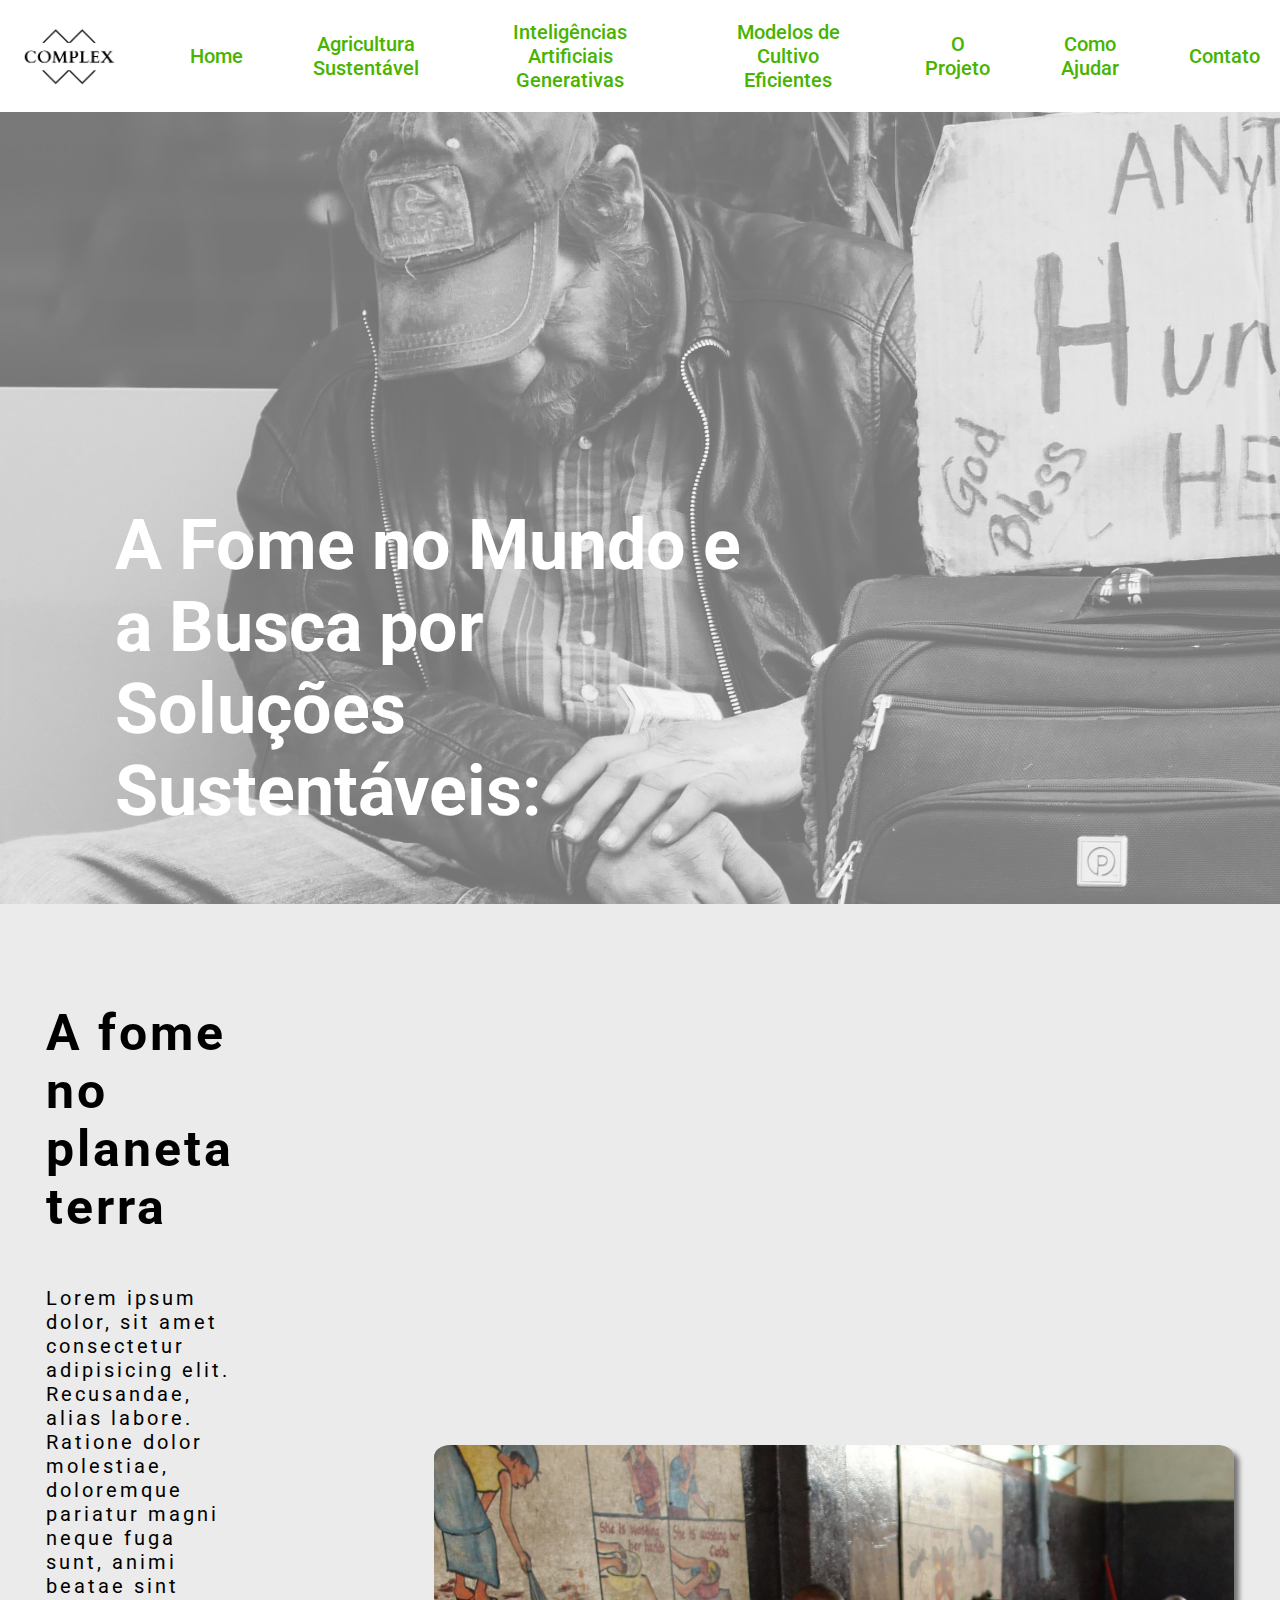
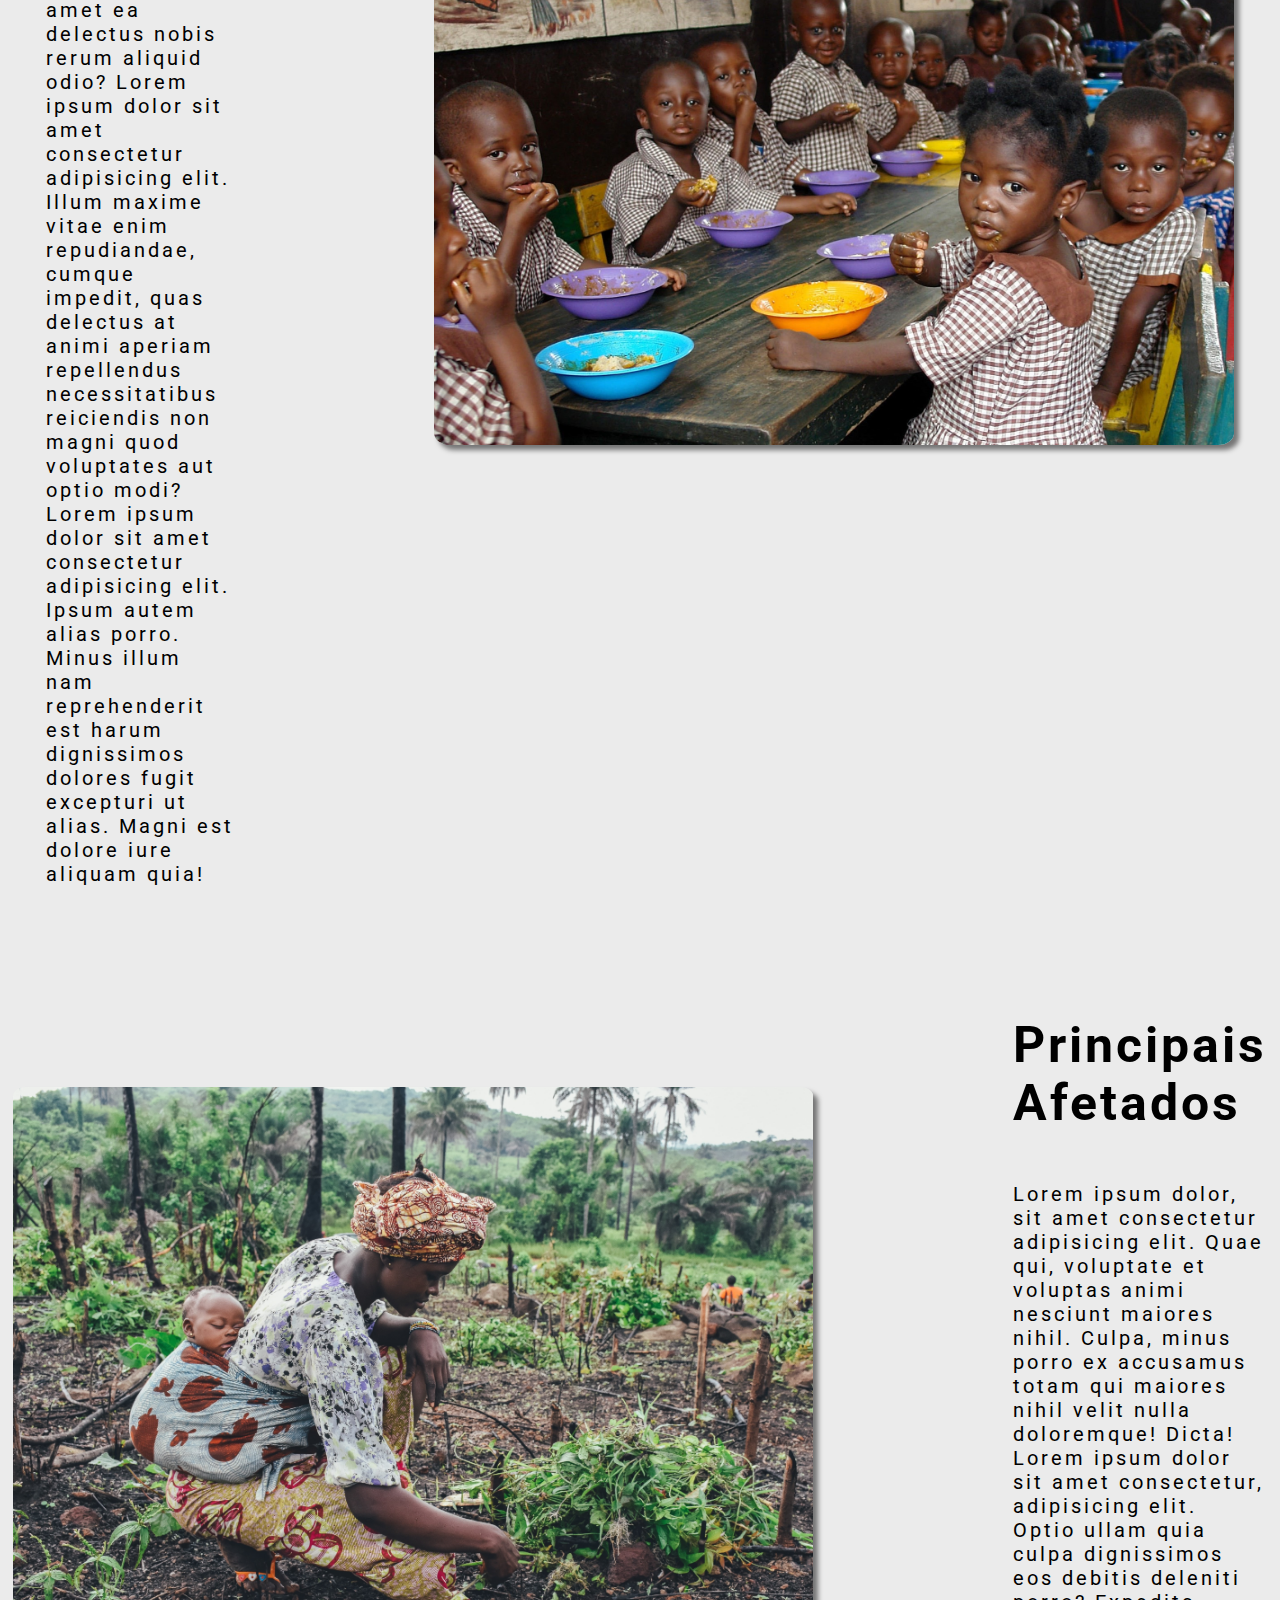
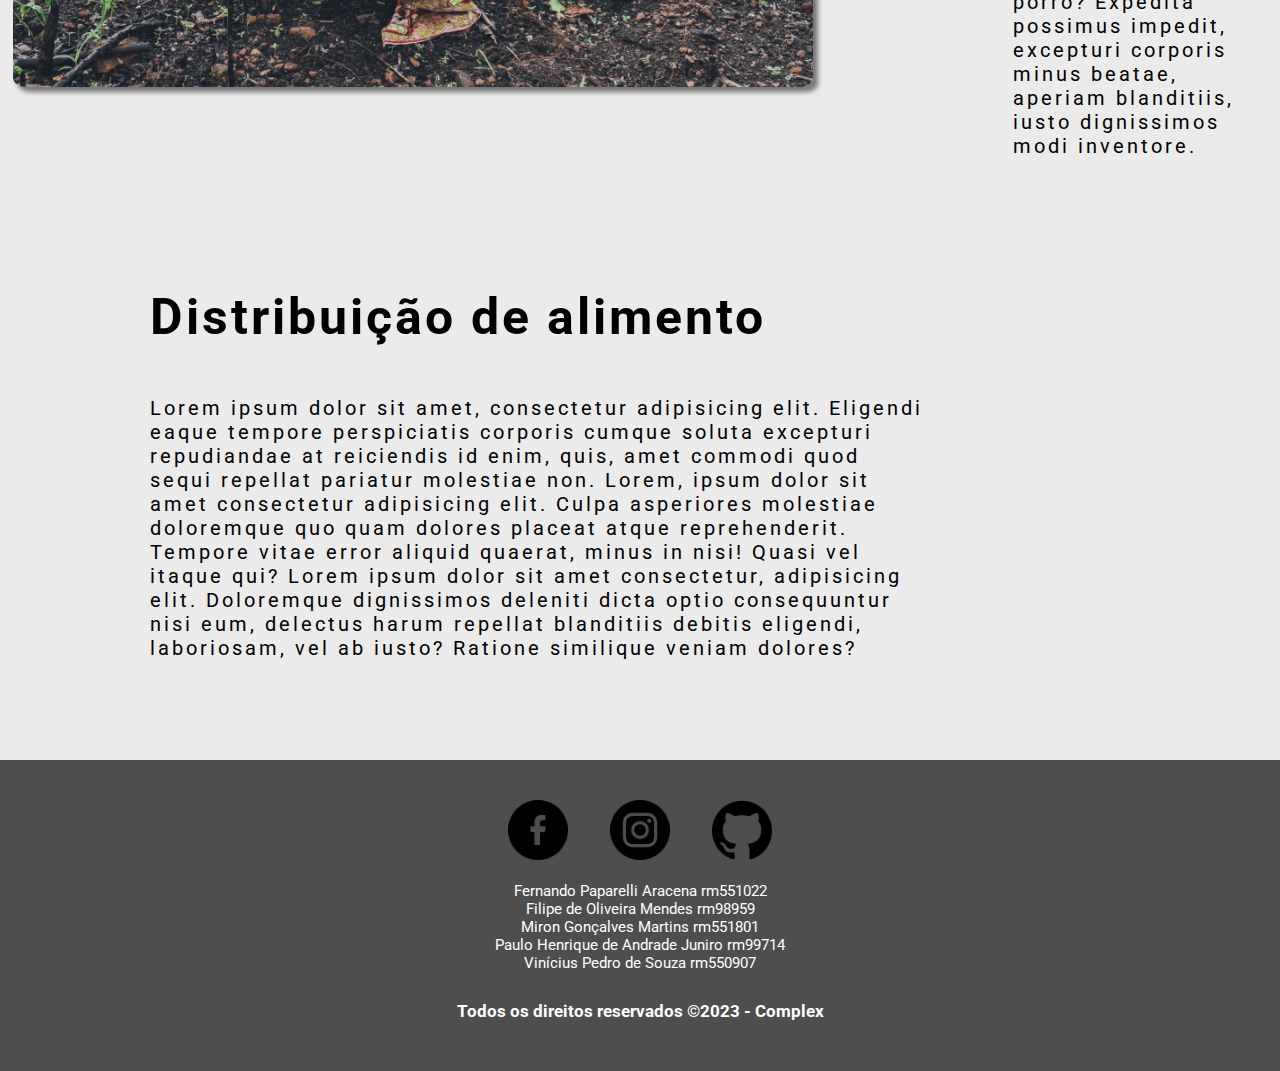
==== index.html @ acc25b92 "Ajustes realizados no index" ====
<!DOCTYPE html>
<html lang="pt-br">
<head>
    <meta charset="UTF-8">
    <meta http-equiv="X-UA-Compatible" content="IE=edge">
    <meta name="viewport" content="width=device-width, initial-scale=1.0">
    <title>Complex Home</title>
    <link rel="stylesheet" href="./css/style.css">
</head>
<body>
    <header class="cabecalho">
        <nav>
            <a href="./index.html"><img src="./img/logo-complex.png" alt="Logo da empresa Complex"></a>
            <a href="./index.html">Home</a>
            <a href="./pages/agricultura.html">Agricultura Sustentável</a>
            <a href="./pages/ai.html">Inteligências Artificiais Generativas</a>
            <a href="./pages/cultivo.html">Modelos de Cultivo Eficientes</a>
            <a href="./pages/projeto.html">O Projeto</a>
            <a href="./pages/ajude.html">Como Ajudar</a>
            <a href="./pages/contato.html">Contato</a>
        </nav>
    </header>
    <main class="conteudo-princial">
        <section class="conteudo-primario">   
            <div class="conteudo-primario-div">
                <div class="capa">      
                    <img src="./img/homeless2.jpg" alt="">
                </div> 
                <h1>A Fome no Mundo e a Busca por Soluções Sustentáveis:</h1>
            </div>
        </section>
        <section class="conteudo-esquerdo">
            <div class="conteudo-esquerdo-div">
                <h2>A fome no planeta terra</h2>
                <p>Lorem ipsum dolor, sit amet consectetur adipisicing elit. Recusandae, alias labore. Ratione dolor molestiae, doloremque pariatur magni neque fuga sunt, animi beatae sint amet ea delectus nobis rerum aliquid odio? Lorem ipsum dolor sit amet consectetur adipisicing elit. Illum maxime vitae enim repudiandae, cumque impedit, quas delectus at animi aperiam repellendus necessitatibus reiciendis non magni quod voluptates aut optio modi? Lorem ipsum dolor sit amet consectetur adipisicing elit. Ipsum autem alias porro. Minus illum nam reprehenderit est harum dignissimos dolores fugit excepturi ut alias. Magni est dolore iure aliquam quia!</p>
            </div>
            <img src="./img/children-eating.jpg" alt="">
        </section>
        <section class="conteudo-direito">
            <img src="./img/womanplanting.jpg" alt="">
            <div class="conteudo-direito-div">
                <h2>Principais Afetados</h2>
                <p>Lorem ipsum dolor, sit amet consectetur adipisicing elit. Quae qui, voluptate et voluptas animi nesciunt maiores nihil. Culpa, minus porro ex accusamus totam qui maiores nihil velit nulla doloremque! Dicta! Lorem ipsum dolor sit amet consectetur, adipisicing elit. Optio ullam quia culpa dignissimos eos debitis deleniti porro? Expedita possimus impedit, excepturi corporis minus beatae, aperiam blanditiis, iusto dignissimos modi inventore.</p>
            </div>
        </section>
        <section class="conteudo-esquerdo">
            <div class="conteudo-esquerdo-div">
                <h2>Distribuição de alimento</h2>
                <p>Lorem ipsum dolor sit amet, consectetur adipisicing elit. Eligendi eaque tempore perspiciatis corporis cumque soluta excepturi repudiandae at reiciendis id enim, quis, amet commodi quod sequi repellat pariatur molestiae non. Lorem, ipsum dolor sit amet consectetur adipisicing elit. Culpa asperiores molestiae doloremque quo quam dolores placeat atque reprehenderit. Tempore vitae error aliquid quaerat, minus in nisi! Quasi vel itaque qui? Lorem ipsum dolor sit amet consectetur, adipisicing elit. Doloremque dignissimos deleniti dicta optio consequuntur nisi eum, delectus harum repellat blanditiis debitis eligendi, laboriosam, vel ab iusto? Ratione similique veniam dolores?</p>
            </div>
            <img src="./img/soy2.jpg" alt="">
        </section>
    </main>
    <footer class="rodape">
        <section class="conteudo-rodape">
            <div class="social-media-logos">
                <nav class="social-media-nav">
                    <a href="https://www.facebook.com" target="_blank"><img src="./img/facebook.png" alt="Logo Facebook"></a>
                    <a href="https://www.instagram.com/complex.wrld/" target="_blank"><img src="./img/instagram.png" alt="Logo Instagra"></a>
                    <a href="https://github.com/filipeomendes/GlobalSolution" target="_blank"><img src="./img/github.png" alt="Logo Github"></a>
                </nav>
            </div>
            <div class="membros">
                <p>Fernando Paparelli Aracena rm551022</p>
                <p>Filipe de Oliveira Mendes rm98959</p>
                <p>Miron Gonçalves Martins rm551801</p>
                <p>Paulo Henrique de Andrade Juniro rm99714</p>
                <p>Vinícius Pedro de Souza rm550907</p>
            </div>   
        </section>
            <div class="copyright">
                <h2 class="h2-footer">Todos os direitos reservados ©2023 - Complex</h2>
            </div>
        </section>
    </footer>
</body>
</html>
---- css/style.css ----
@import url('https://fonts.googleapis.com/css2?family=Roboto&display=swap');
@import url(./header.css);

*{
    margin: 0;
    padding: 0;
    box-sizing: border-box;
    text-decoration: none;
}

html{
    font-size: 62.5%;
}

body{
    box-sizing: 100%;
    font-family: 'Roboto', sans-serif;
    background-color: #ebebeb;
}

.capa{
    display: flex;
    justify-content: center;
    align-items: center;
    margin-top: 10.4rem;
}

.capa img{
    object-fit: cover;
    opacity: 0.5;
    max-height: 800px;
    min-height: 800px;
    object-fit: cover;
}

.conteudo-primario h1{
    display: flex;
    font-size: 7rem;
    position: absolute;
    height: auto;
    top: 50%;
    left: 50%;
    transform: translate(-82%, 0%);
    color: #fff;
    justify-content: center;
}

.conteudo-primario{
    position: relative;
}

.conteudo-esquerdo{
    display: flex;
    flex-direction: row;
    justify-content: center;
    margin-top: 10rem;
    margin-bottom: 10rem;
    gap: 20rem;
    align-items: center;
    padding: 0rem 15rem 0rem 15rem;
    letter-spacing: 3px;
}

.conteudo-esquerdo-div h2{
    font-size: 5rem;
    font-weight: 700;
    margin-bottom: 5rem;
}

.conteudo-esquerdo-div p{
    font-size: 2rem;
    max-width: 150rem;
}

.conteudo-esquerdo img{
    max-width: 80rem;
    border-radius: 2%;
    box-shadow: 5px 5px 5px rgba(0, 0, 0, 0.5);
}

.conteudo-direito{
    display: flex;
    flex-direction: row;
    justify-content: center;
    margin-top: 5rem;
    margin-bottom: 5rem;
    gap: 20rem;
    align-items: center;
    padding: 3rem 15rem 3rem 15rem;
    letter-spacing: 3px;
}

.conteudo-direito-div p{
    font-size: 2rem;
    max-width: 150rem;
}

.conteudo-direito-div h2{
    font-size: 5rem;
    font-weight: 700;
    margin-bottom: 5rem;
}

.conteudo-direito img{
    max-width: 80rem;
    border-radius: 1.5%;
    box-shadow: 5px 5px 5px rgba(0, 0, 0, 0.5);
}

footer{
    background-color: #4e4e4e;
    color: #fff;
    padding: 2rem;
    text-align: center;
}

.social-media-nav img{
    max-width: 10rem;
    padding: 2rem;
    margin-bottom: 0rem;
}

.membros{
    font-size: 1.5rem;
}

.copyright{
    padding-bottom: 3rem;
    margin-top: 3rem;
    font-size: 1.1rem;
}
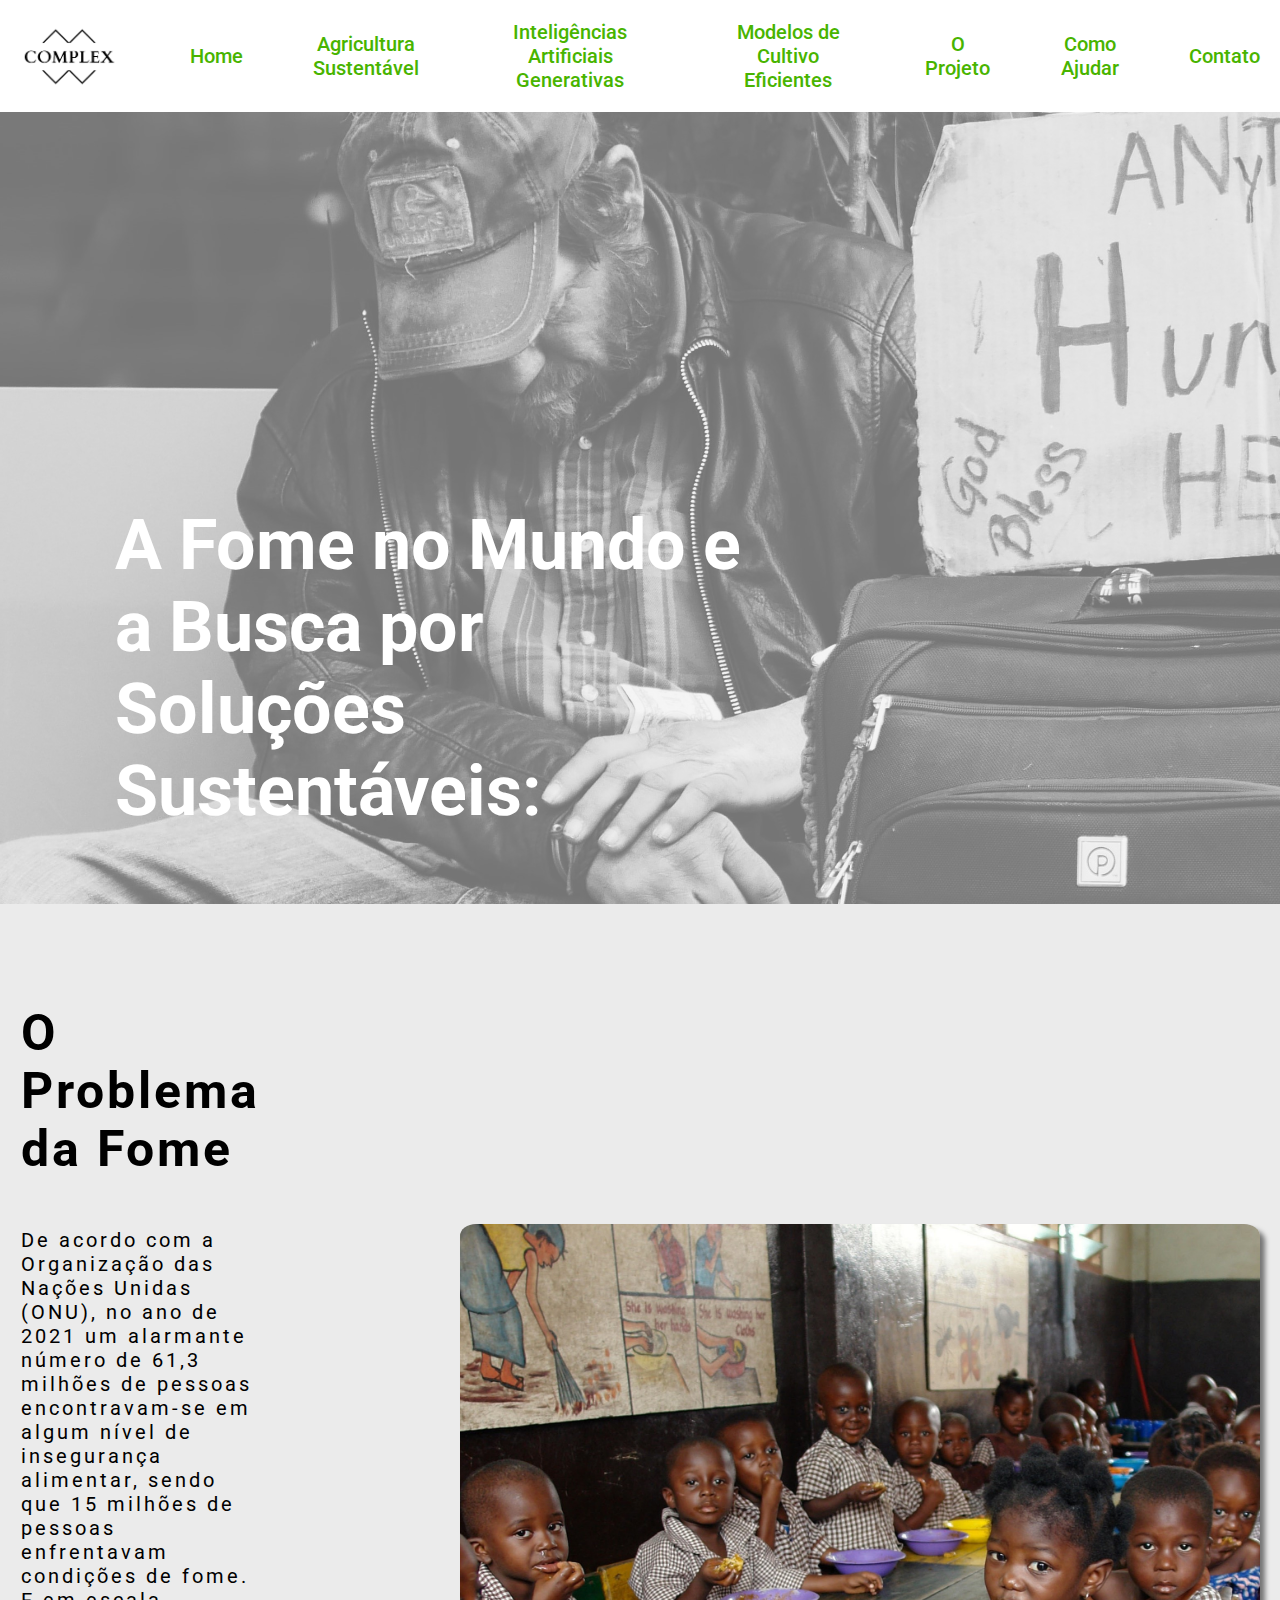
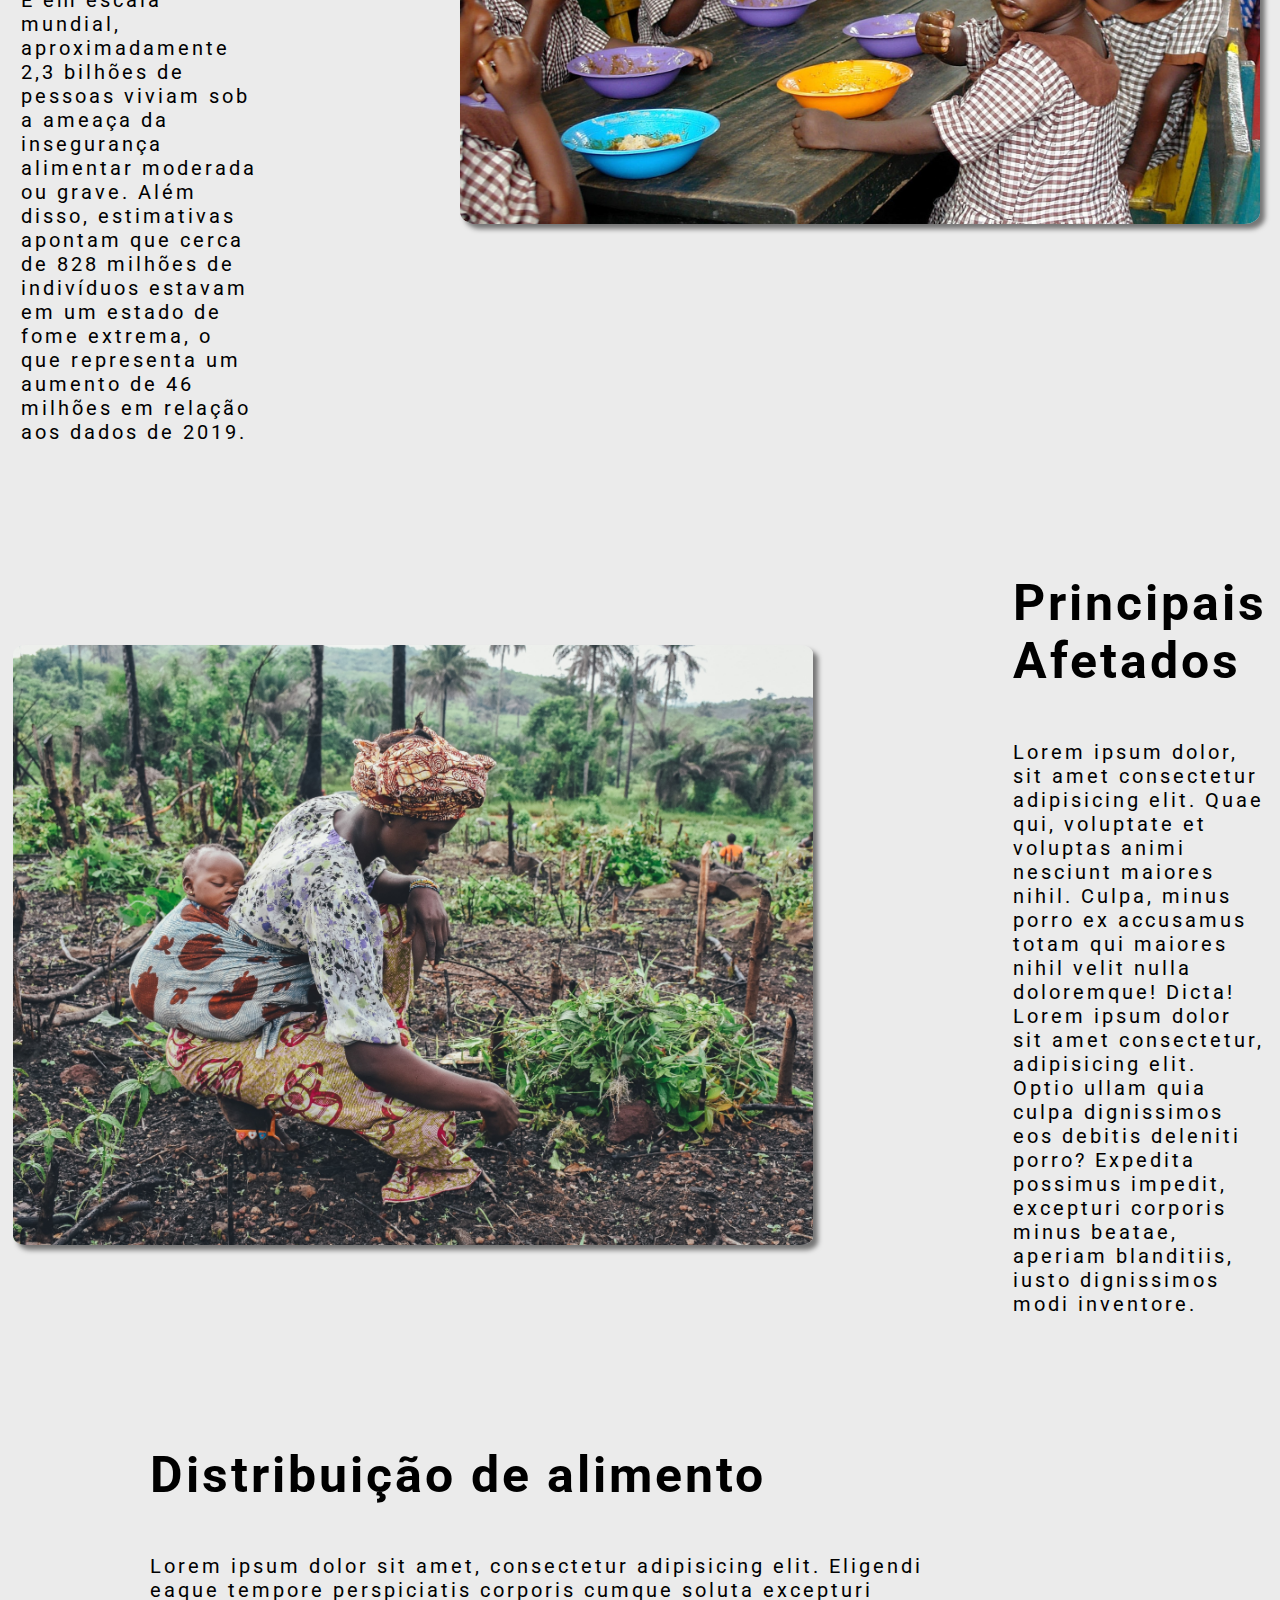
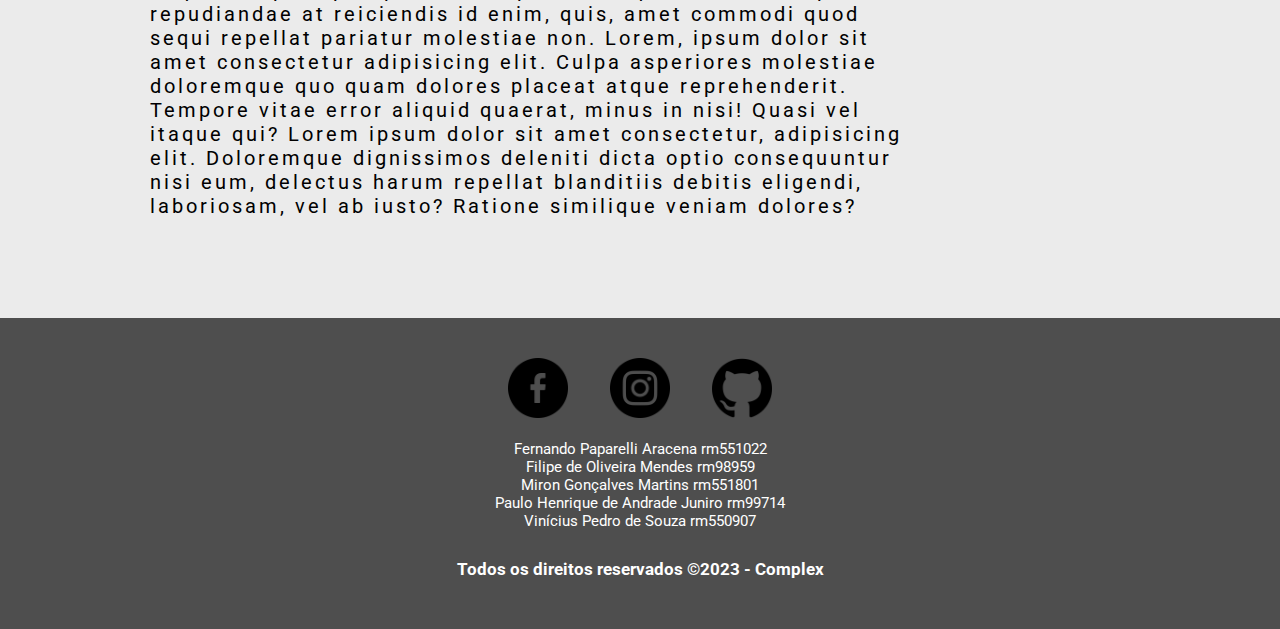
==== commit 8d29c4af: "paragravo sobre o problema da fome adicionado" ====
--- a/index.html
+++ b/index.html
@@ -31,8 +31,8 @@
         </section>
         <section class="conteudo-esquerdo">
             <div class="conteudo-esquerdo-div">
-                <h2>A fome no planeta terra</h2>
-                <p>Lorem ipsum dolor, sit amet consectetur adipisicing elit. Recusandae, alias labore. Ratione dolor molestiae, doloremque pariatur magni neque fuga sunt, animi beatae sint amet ea delectus nobis rerum aliquid odio? Lorem ipsum dolor sit amet consectetur adipisicing elit. Illum maxime vitae enim repudiandae, cumque impedit, quas delectus at animi aperiam repellendus necessitatibus reiciendis non magni quod voluptates aut optio modi? Lorem ipsum dolor sit amet consectetur adipisicing elit. Ipsum autem alias porro. Minus illum nam reprehenderit est harum dignissimos dolores fugit excepturi ut alias. Magni est dolore iure aliquam quia!</p>
+                <h2>O Problema da Fome</h2>
+                <p>De acordo com a Organização das Nações Unidas (ONU), no ano de 2021 um alarmante número de 61,3 milhões de pessoas encontravam-se em algum nível de insegurança alimentar, sendo que 15 milhões de pessoas enfrentavam condições de fome. E em escala mundial, aproximadamente 2,3 bilhões de pessoas viviam sob a ameaça da insegurança alimentar moderada ou grave. Além disso, estimativas apontam que cerca de 828 milhões de indivíduos estavam em um estado de fome extrema, o que representa um aumento de 46 milhões em relação aos dados de 2019.</p>
             </div>
             <img src="./img/children-eating.jpg" alt="">
         </section>
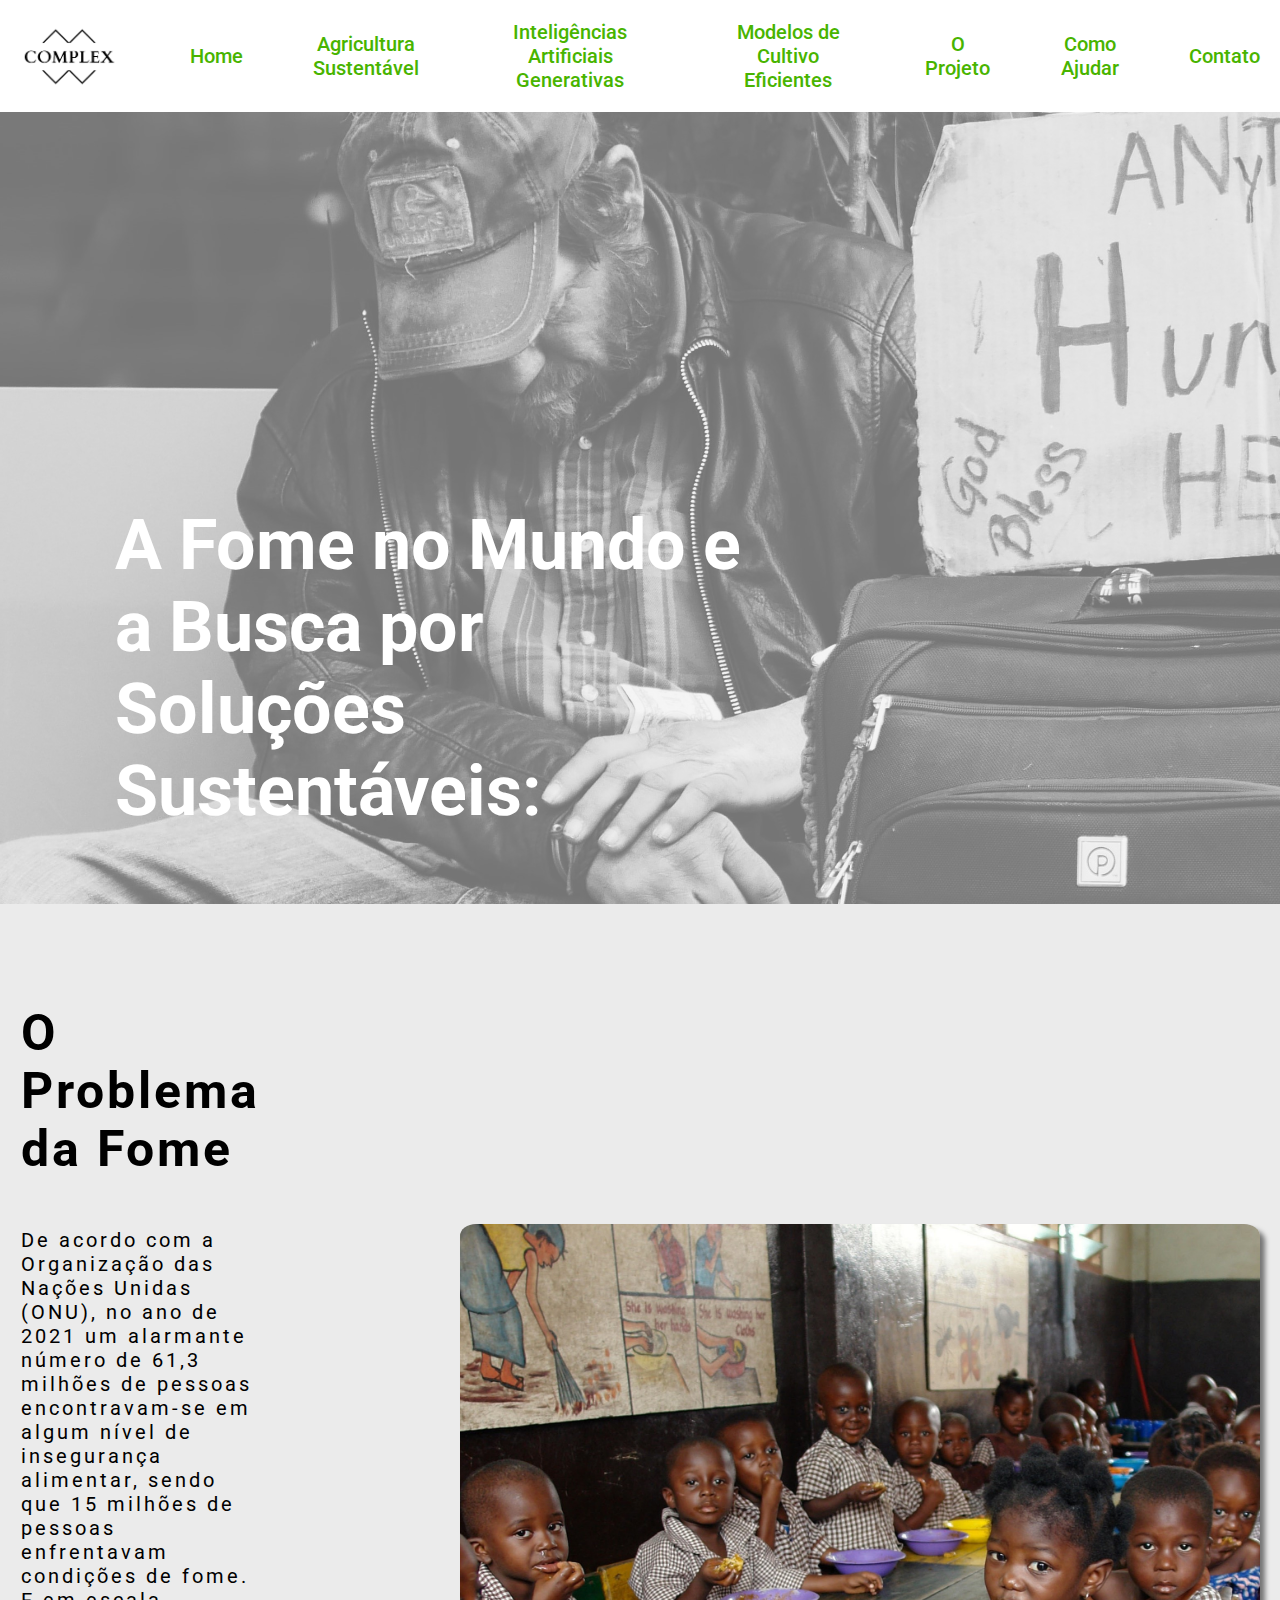
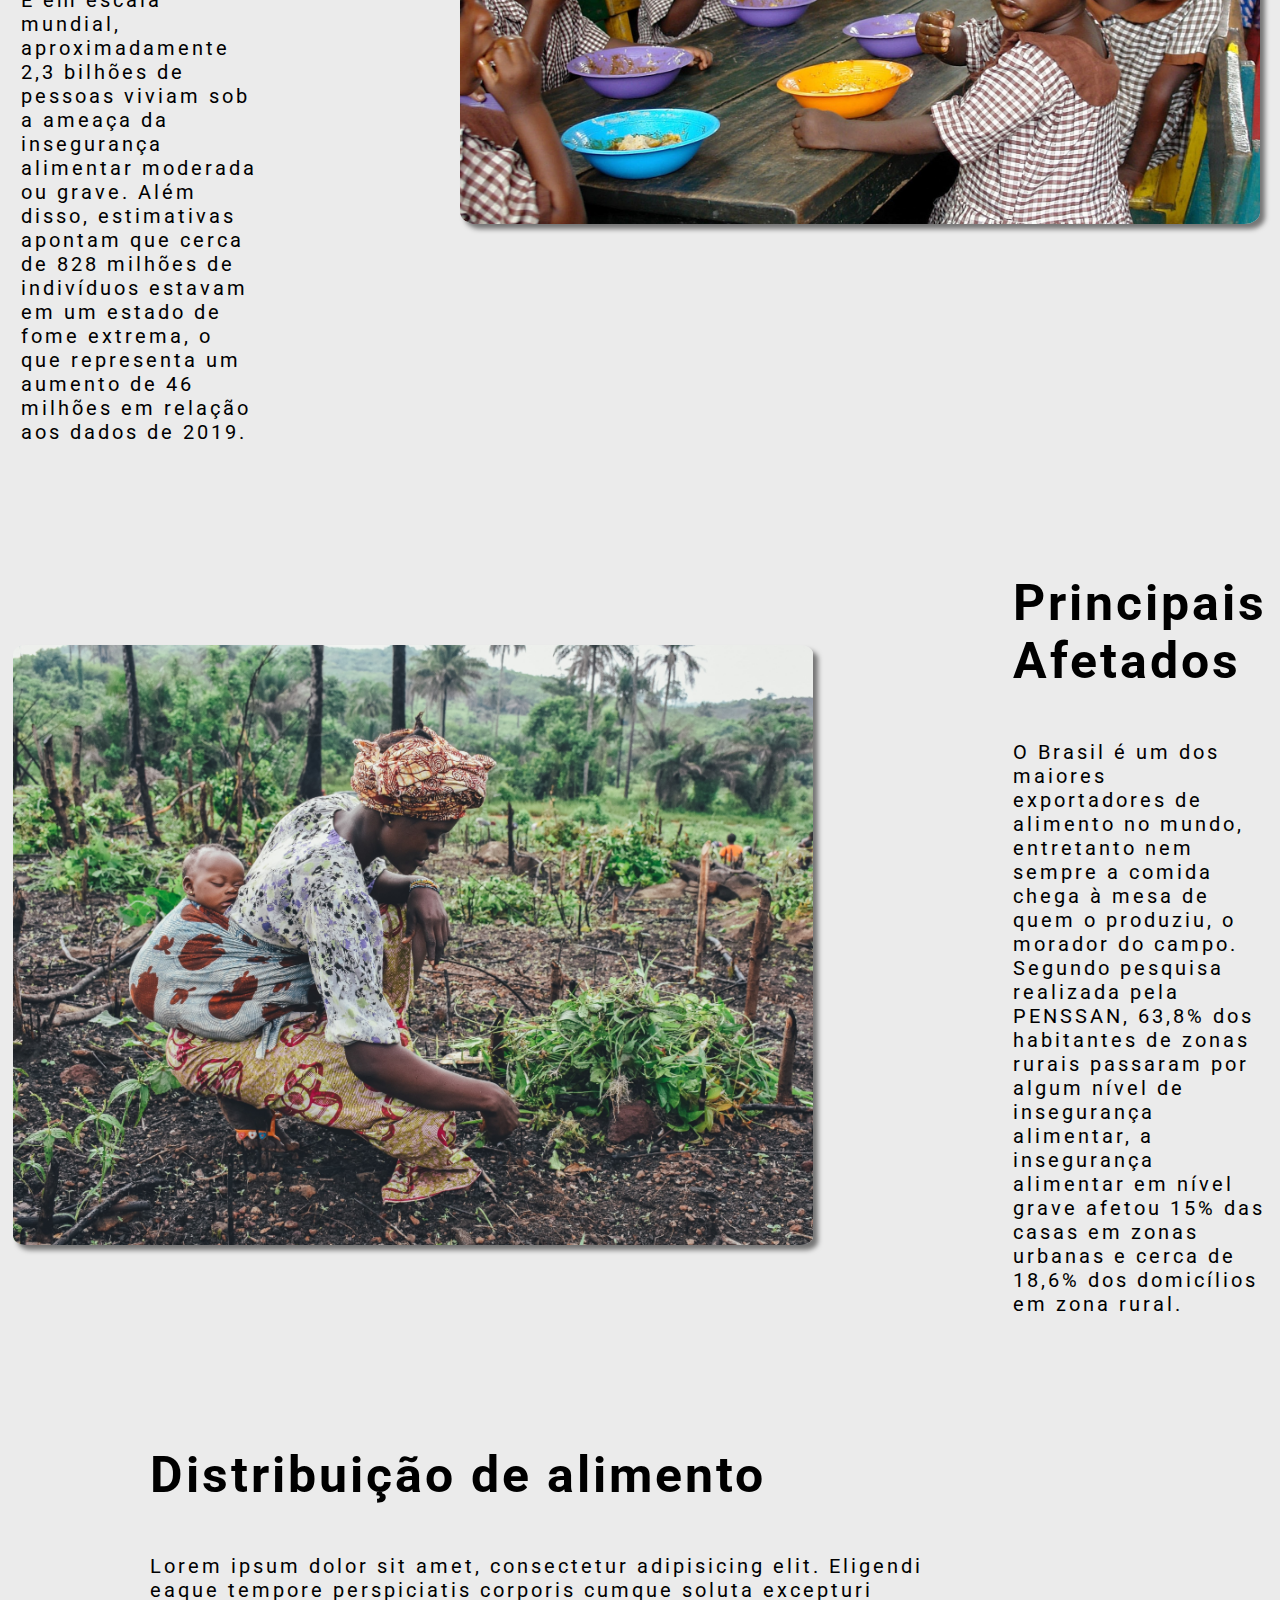
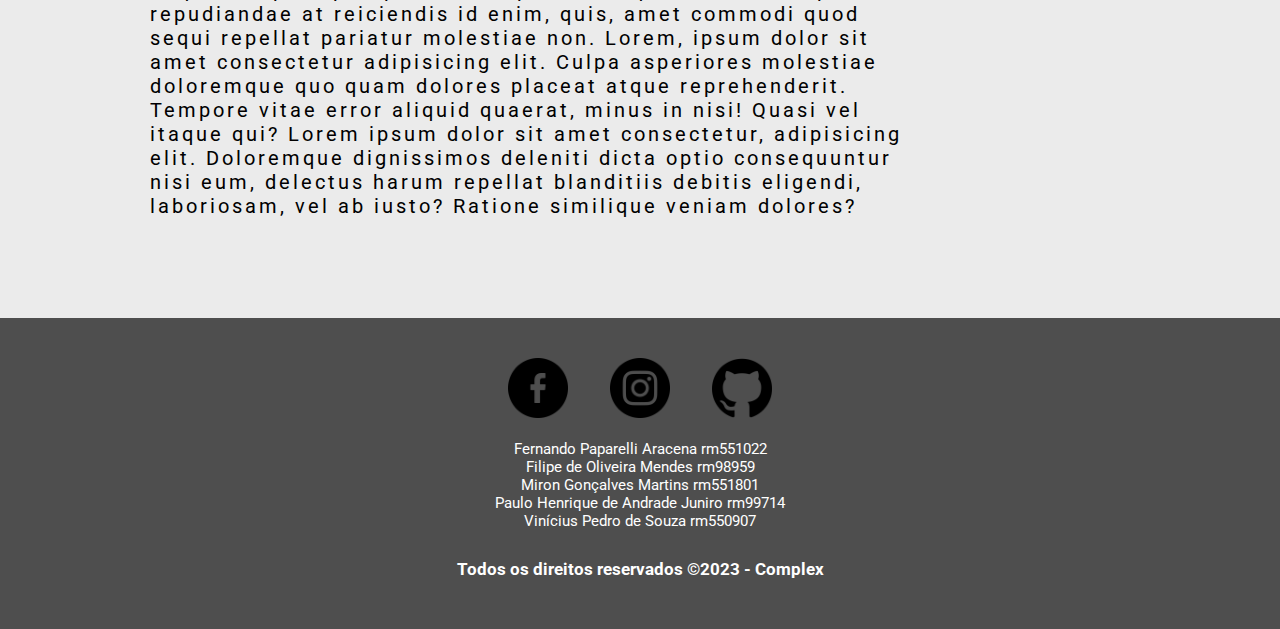
==== commit a3772c6c: "paragrafo sobre principais afetados adicionados" ====
--- a/index.html
+++ b/index.html
@@ -40,7 +40,7 @@
             <img src="./img/womanplanting.jpg" alt="">
             <div class="conteudo-direito-div">
                 <h2>Principais Afetados</h2>
-                <p>Lorem ipsum dolor, sit amet consectetur adipisicing elit. Quae qui, voluptate et voluptas animi nesciunt maiores nihil. Culpa, minus porro ex accusamus totam qui maiores nihil velit nulla doloremque! Dicta! Lorem ipsum dolor sit amet consectetur, adipisicing elit. Optio ullam quia culpa dignissimos eos debitis deleniti porro? Expedita possimus impedit, excepturi corporis minus beatae, aperiam blanditiis, iusto dignissimos modi inventore.</p>
+                <p>O Brasil é um dos maiores exportadores de alimento no mundo, entretanto nem sempre a comida chega à mesa de quem o produziu, o morador do campo.  Segundo pesquisa realizada pela PENSSAN, 63,8% dos habitantes de zonas rurais passaram por algum nível de insegurança alimentar, a insegurança alimentar em nível grave afetou 15% das casas em zonas urbanas e cerca de 18,6% dos domicílios em zona rural.</p>
             </div>
         </section>
         <section class="conteudo-esquerdo">
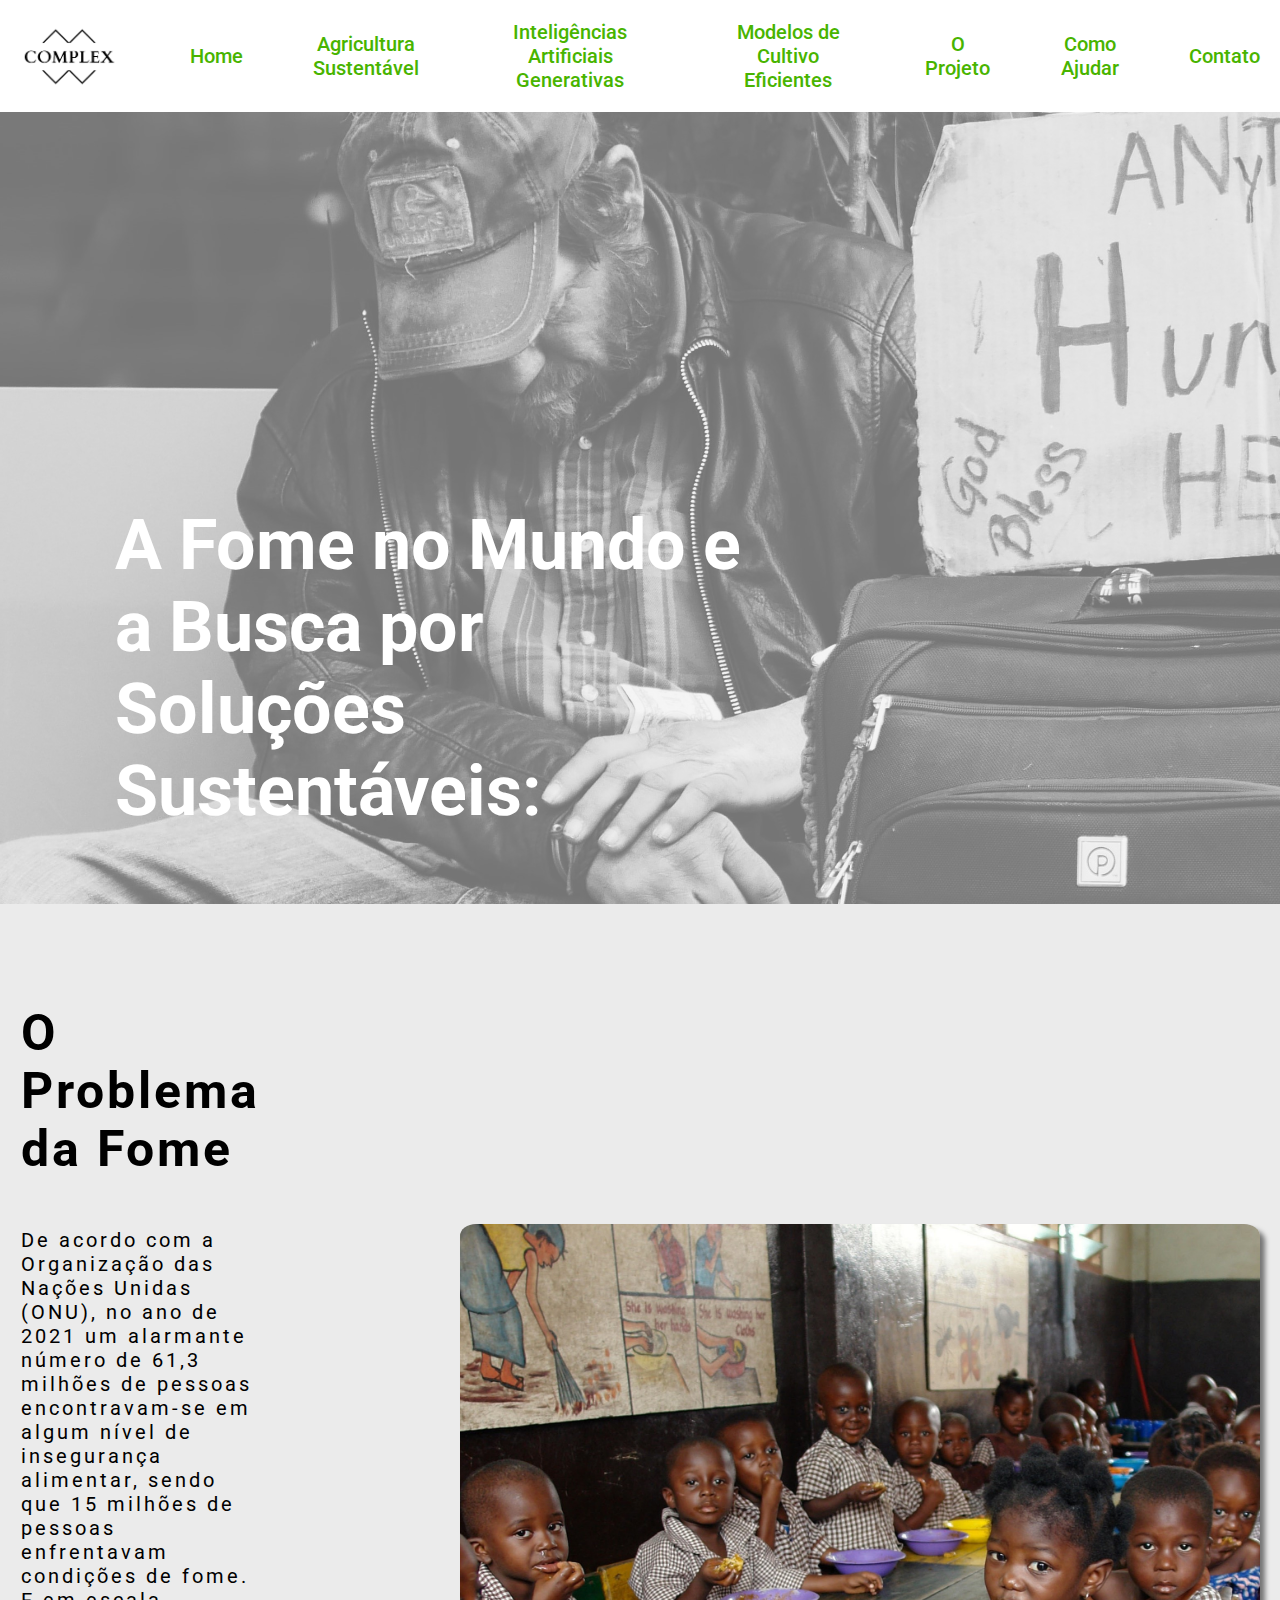
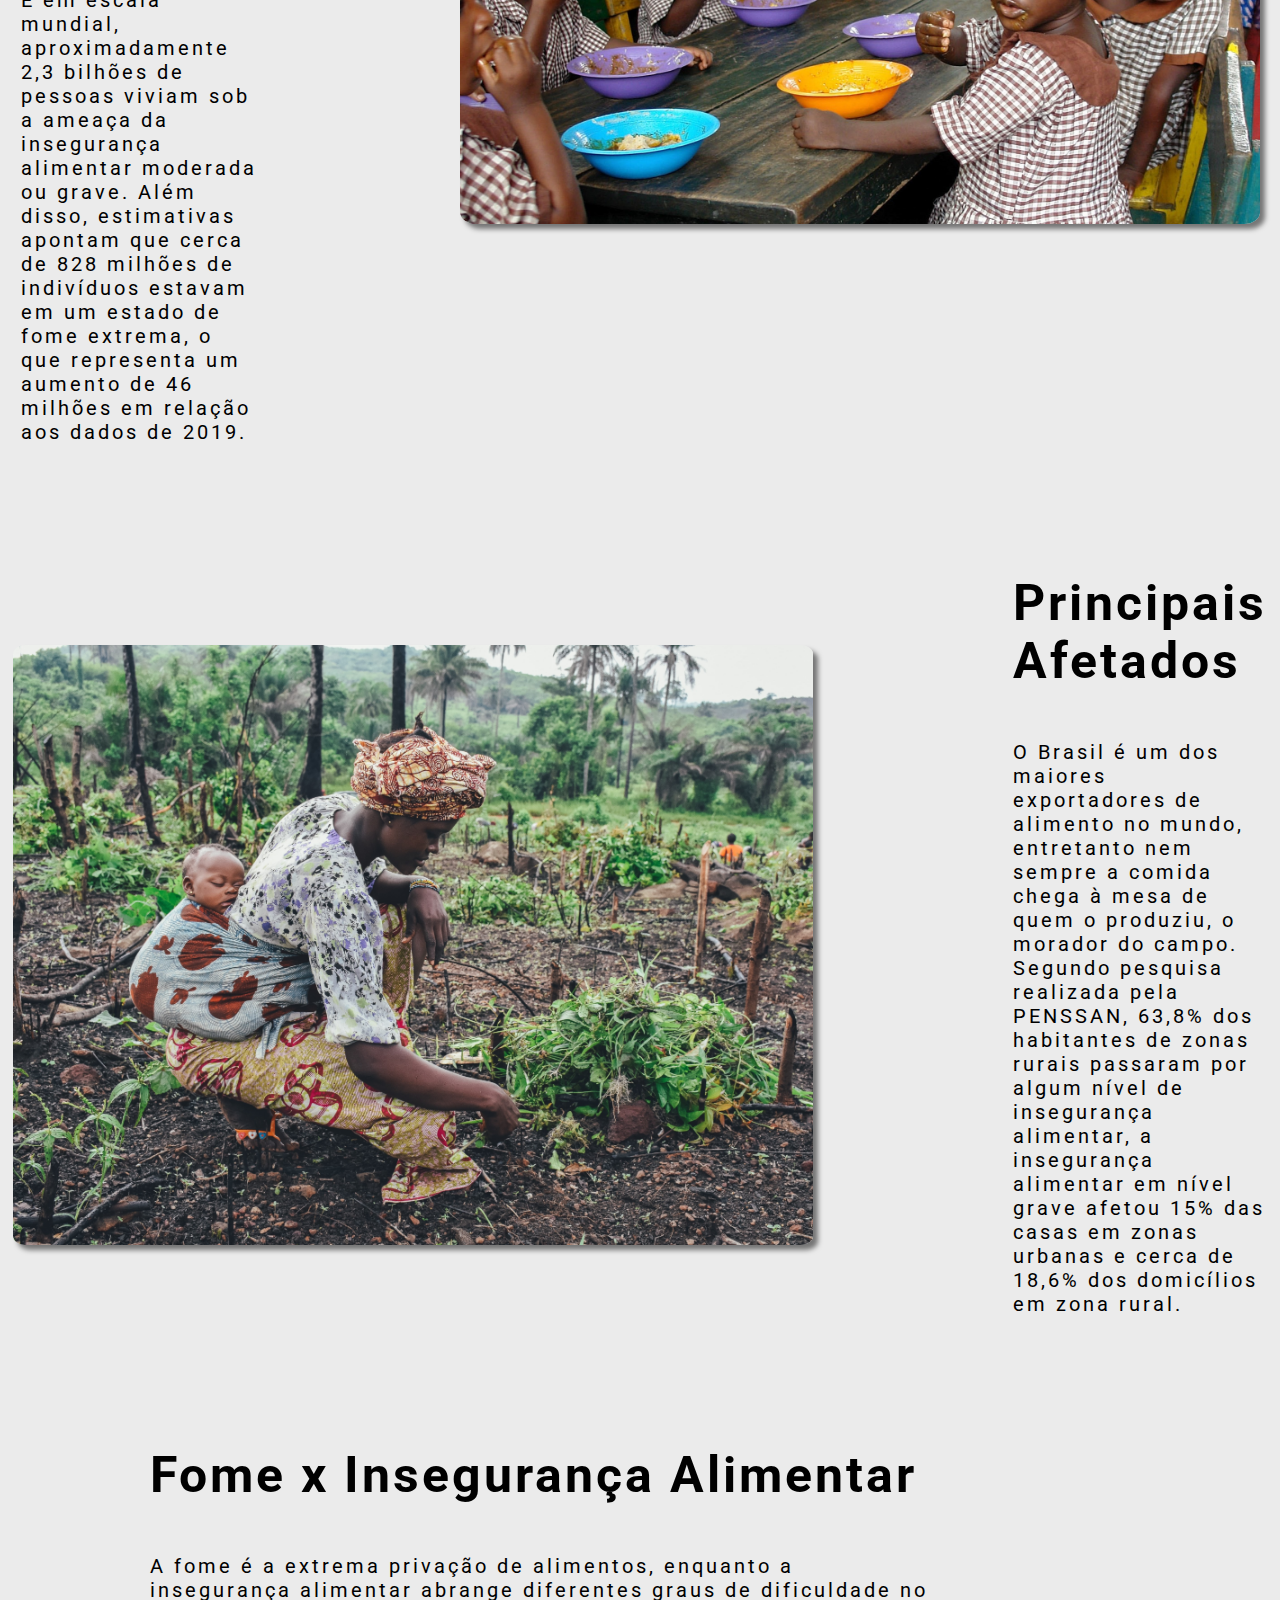
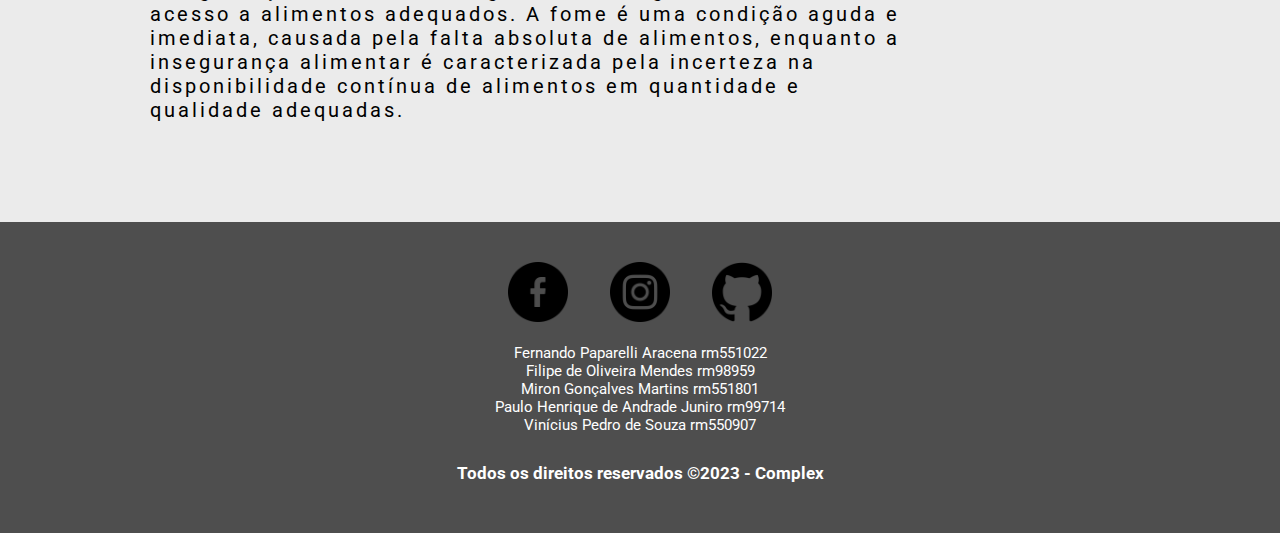
==== commit 69b15bf3: "paragrafo de insegorança alimentar adicionado" ====
--- a/index.html
+++ b/index.html
@@ -45,8 +45,8 @@
         </section>
         <section class="conteudo-esquerdo">
             <div class="conteudo-esquerdo-div">
-                <h2>Distribuição de alimento</h2>
-                <p>Lorem ipsum dolor sit amet, consectetur adipisicing elit. Eligendi eaque tempore perspiciatis corporis cumque soluta excepturi repudiandae at reiciendis id enim, quis, amet commodi quod sequi repellat pariatur molestiae non. Lorem, ipsum dolor sit amet consectetur adipisicing elit. Culpa asperiores molestiae doloremque quo quam dolores placeat atque reprehenderit. Tempore vitae error aliquid quaerat, minus in nisi! Quasi vel itaque qui? Lorem ipsum dolor sit amet consectetur, adipisicing elit. Doloremque dignissimos deleniti dicta optio consequuntur nisi eum, delectus harum repellat blanditiis debitis eligendi, laboriosam, vel ab iusto? Ratione similique veniam dolores?</p>
+                <h2>Fome x Insegurança Alimentar</h2>
+                <p>A fome é a extrema privação de alimentos, enquanto a insegurança alimentar abrange diferentes graus de dificuldade no acesso a alimentos adequados. A fome é uma condição aguda e imediata, causada pela falta absoluta de alimentos, enquanto a insegurança alimentar é caracterizada pela incerteza na disponibilidade contínua de alimentos em quantidade e qualidade adequadas.</p>
             </div>
             <img src="./img/soy2.jpg" alt="">
         </section>
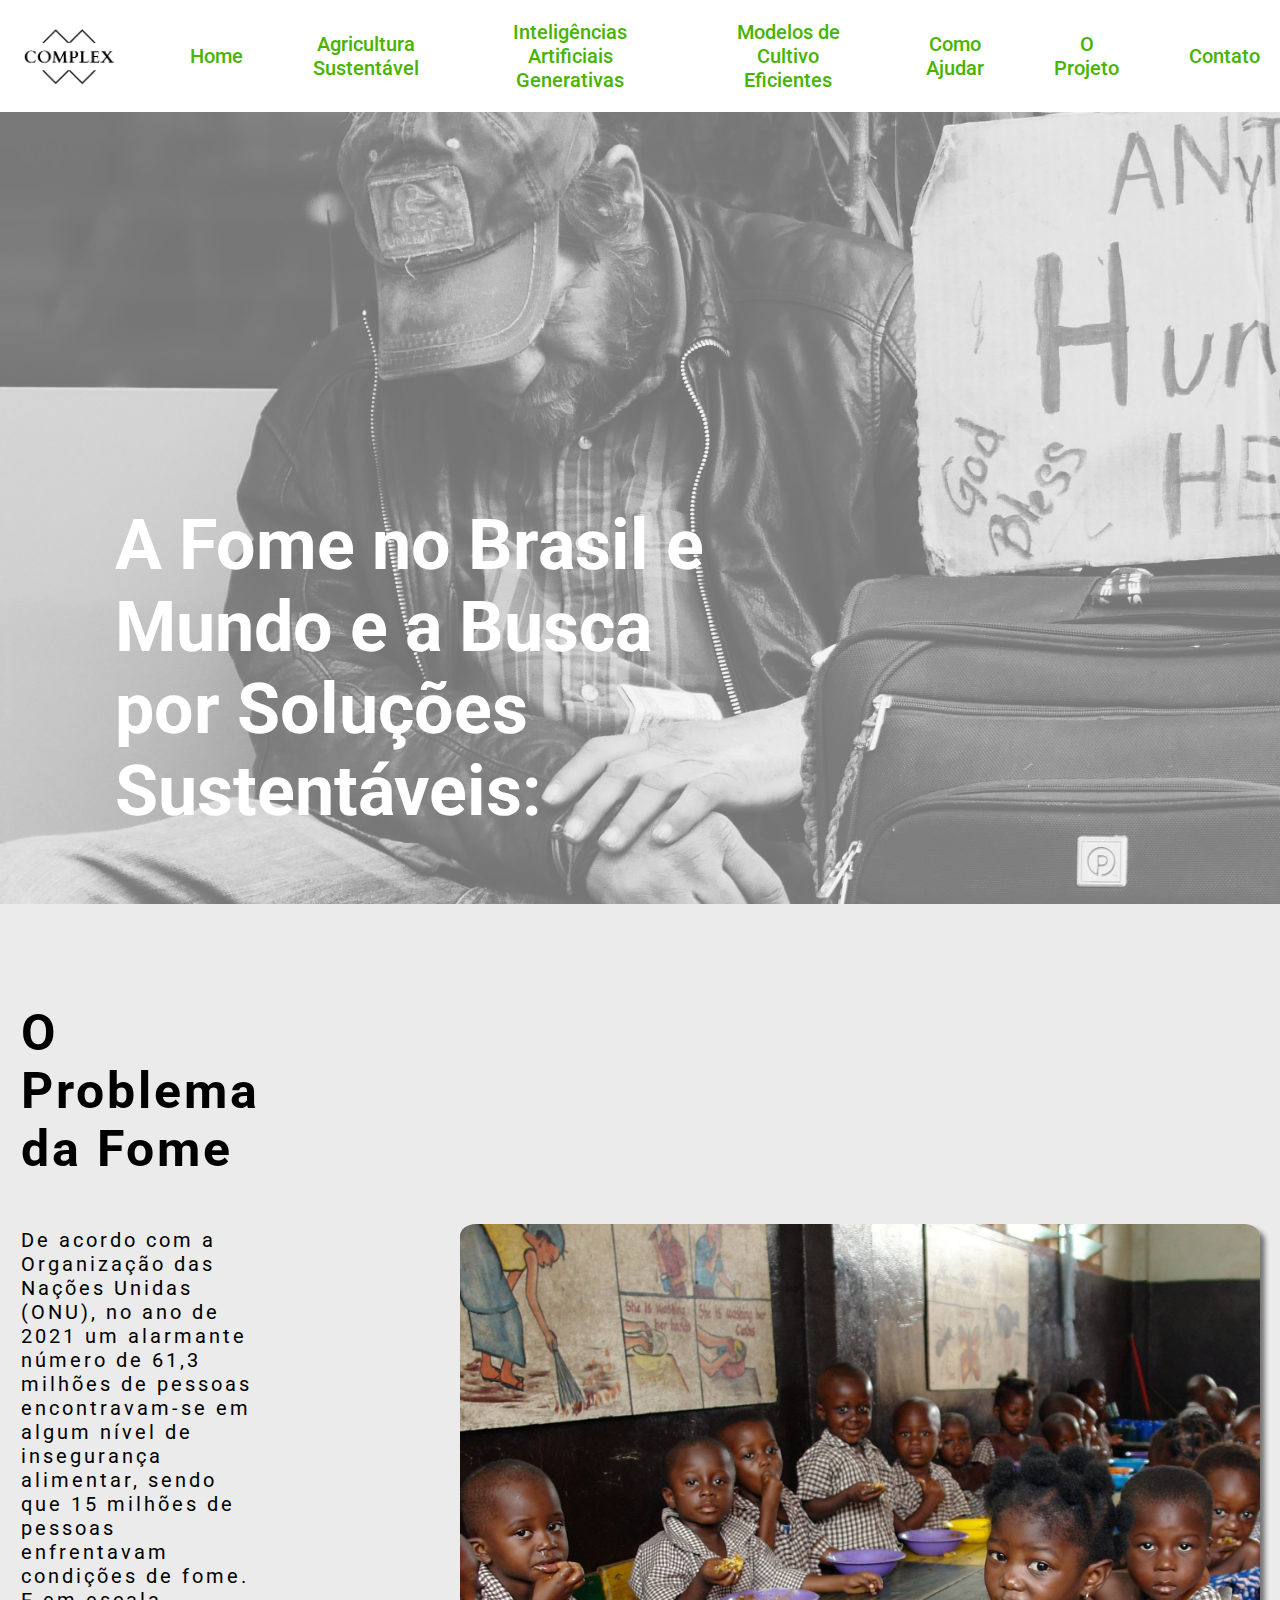
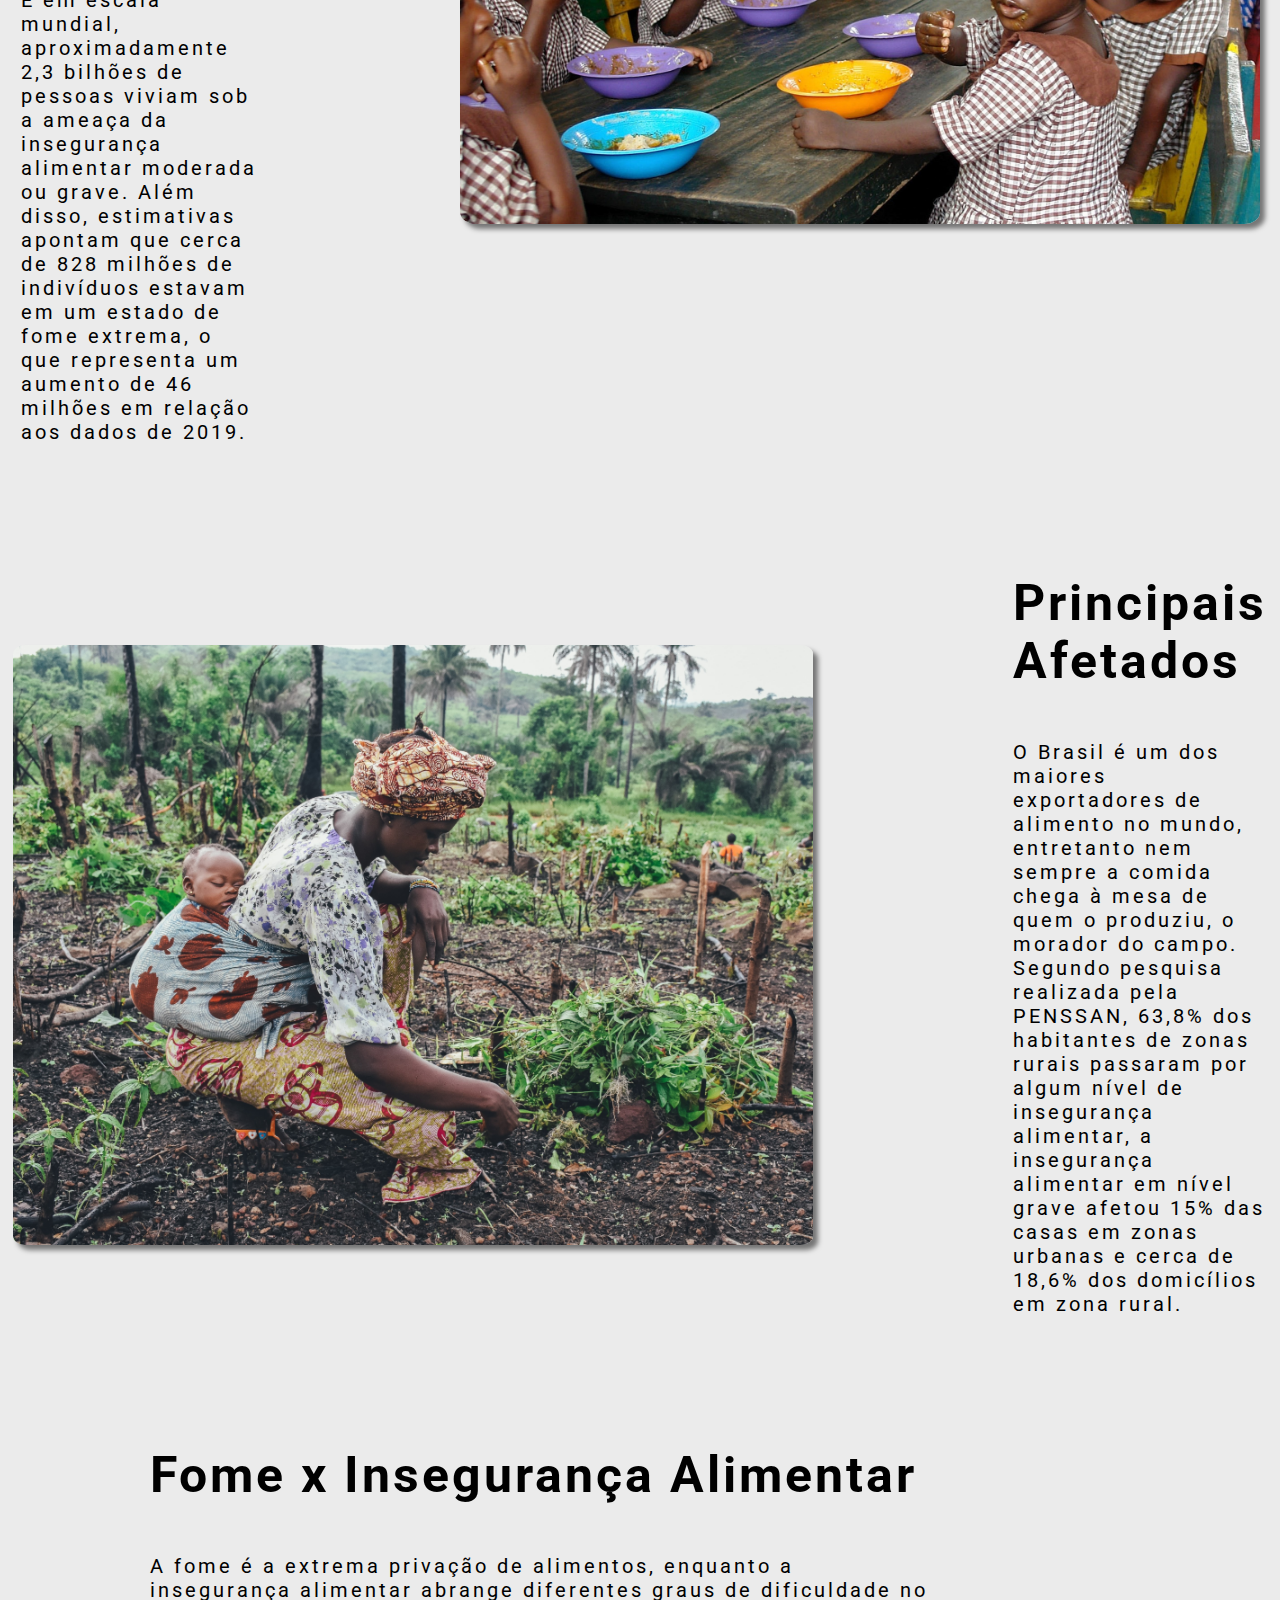
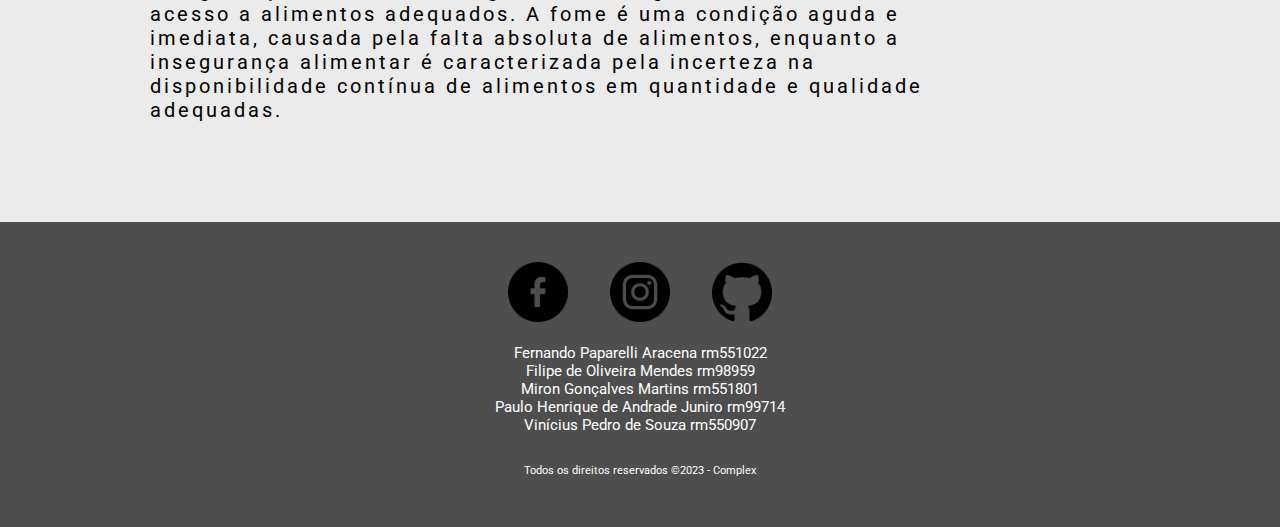
==== commit b2c978bd: "Pequenos ajustes nas paginas html" ====
--- a/index.html
+++ b/index.html
@@ -15,8 +15,8 @@
             <a href="./pages/agricultura.html">Agricultura Sustentável</a>
             <a href="./pages/ai.html">Inteligências Artificiais Generativas</a>
             <a href="./pages/cultivo.html">Modelos de Cultivo Eficientes</a>
+            <a href="./pages/ajude.html">Como Ajudar</a>
             <a href="./pages/projeto.html">O Projeto</a>
-            <a href="./pages/ajude.html">Como Ajudar</a>
             <a href="./pages/contato.html">Contato</a>
         </nav>
     </header>
@@ -26,7 +26,7 @@
                 <div class="capa">      
                     <img src="./img/homeless2.jpg" alt="">
                 </div> 
-                <h1>A Fome no Mundo e a Busca por Soluções Sustentáveis:</h1>
+                <h1>A Fome no Brasil e Mundo e a Busca por Soluções Sustentáveis:</h1>
             </div>
         </section>
         <section class="conteudo-esquerdo">
@@ -46,7 +46,7 @@
         <section class="conteudo-esquerdo">
             <div class="conteudo-esquerdo-div">
                 <h2>Fome x Insegurança Alimentar</h2>
-                <p>A fome é a extrema privação de alimentos, enquanto a insegurança alimentar abrange diferentes graus de dificuldade no acesso a alimentos adequados. A fome é uma condição aguda e imediata, causada pela falta absoluta de alimentos, enquanto a insegurança alimentar é caracterizada pela incerteza na disponibilidade contínua de alimentos em quantidade e qualidade adequadas.</p>
+                <p>A fome é a extrema privação de alimentos, enquanto a insegurança alimentar abrange diferentes graus de dificuldade no acesso a alimentos adequados. A fome é uma condição aguda e imediata, causada pela falta absoluta de alimentos, enquanto a insegurança alimentar é caracterizada pela incerteza na disponibilidade contínua de alimentos em quantidade e qualidade adequadas.</p>
             </div>
             <img src="./img/soy2.jpg" alt="">
         </section>
@@ -69,7 +69,7 @@
             </div>   
         </section>
             <div class="copyright">
-                <h2 class="h2-footer">Todos os direitos reservados ©2023 - Complex</h2>
+                <p class="h2-footer">Todos os direitos reservados ©2023 - Complex</p>
             </div>
         </section>
     </footer>
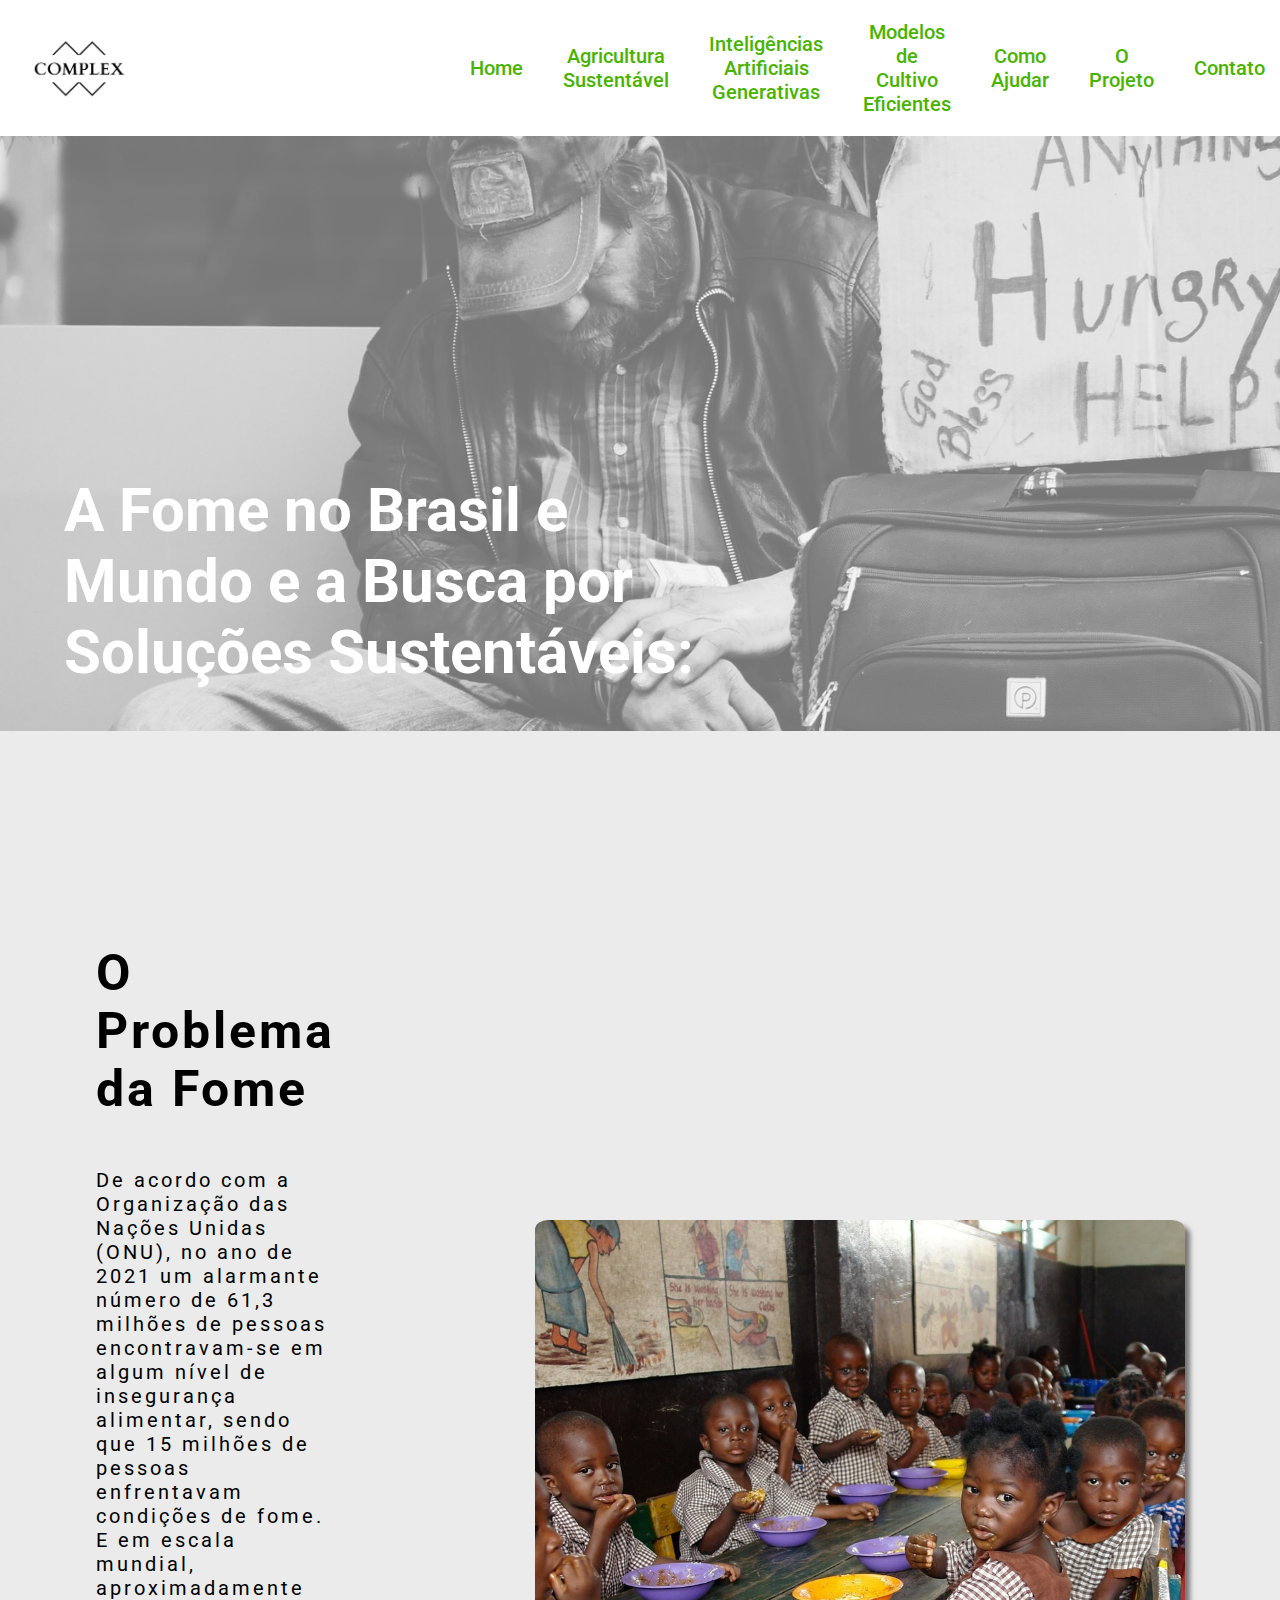
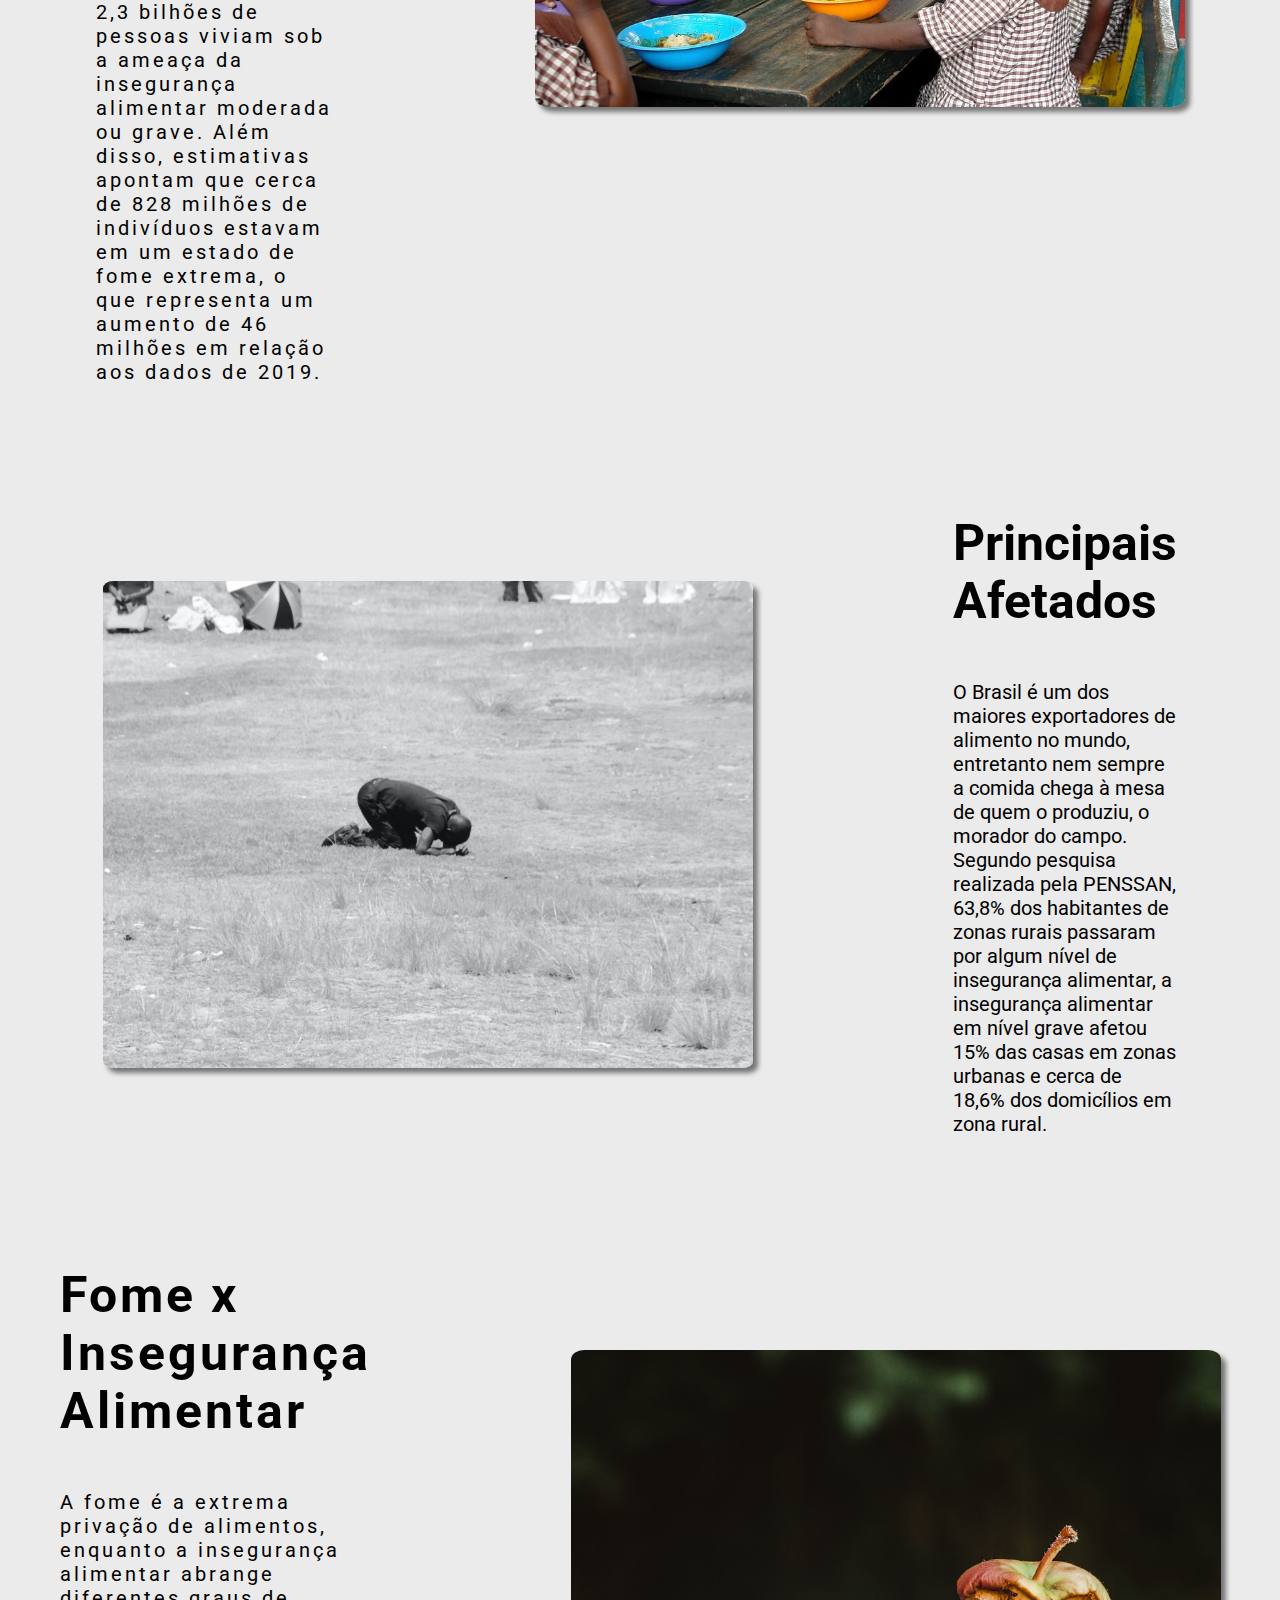
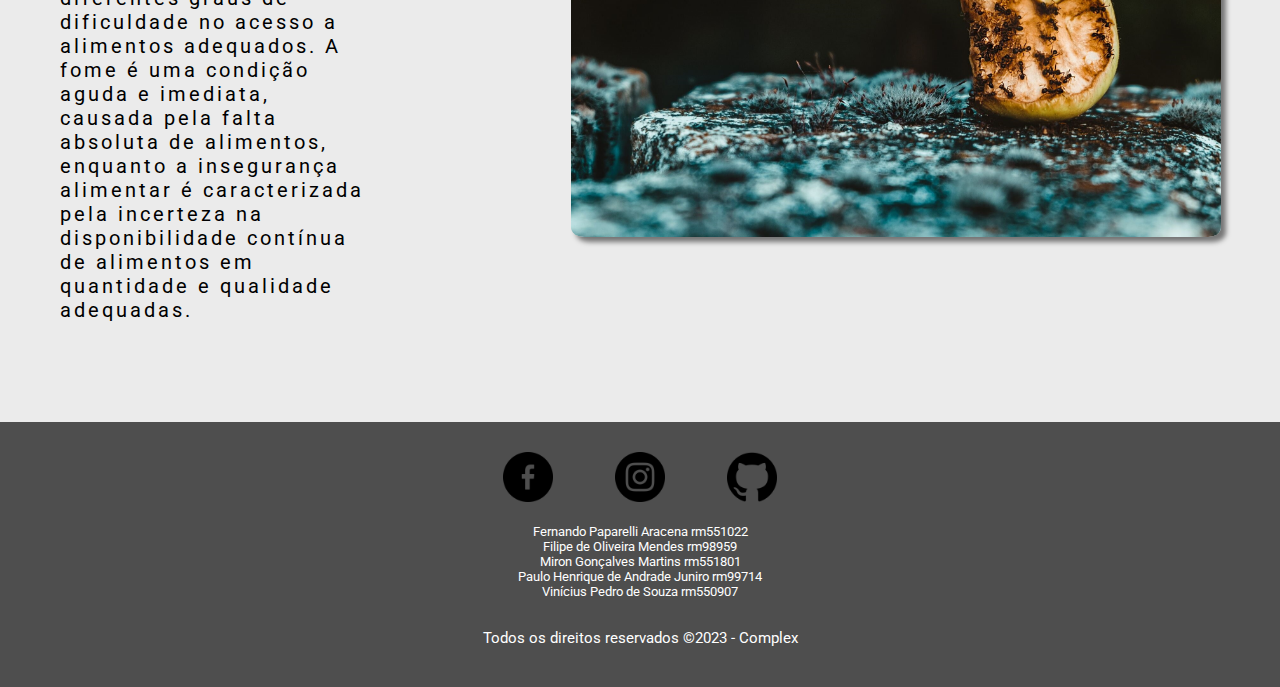
==== commit ac930c89: "Descrição das imagens adicionadas" ====
--- a/index.html
+++ b/index.html
@@ -24,7 +24,7 @@
         <section class="conteudo-primario">   
             <div class="conteudo-primario-div">
                 <div class="capa">      
-                    <img src="./img/homeless2.jpg" alt="">
+                    <img src="./img/homeless2.jpg" alt="Morador de rua pedindo ajuda para curar a fome dele">
                 </div> 
                 <h1>A Fome no Brasil e Mundo e a Busca por Soluções Sustentáveis:</h1>
             </div>
@@ -34,10 +34,10 @@
                 <h2>O Problema da Fome</h2>
                 <p>De acordo com a Organização das Nações Unidas (ONU), no ano de 2021 um alarmante número de 61,3 milhões de pessoas encontravam-se em algum nível de insegurança alimentar, sendo que 15 milhões de pessoas enfrentavam condições de fome. E em escala mundial, aproximadamente 2,3 bilhões de pessoas viviam sob a ameaça da insegurança alimentar moderada ou grave. Além disso, estimativas apontam que cerca de 828 milhões de indivíduos estavam em um estado de fome extrema, o que representa um aumento de 46 milhões em relação aos dados de 2019.</p>
             </div>
-            <img src="./img/children-eating.jpg" alt="">
+            <img src="./img/children-eating.jpg" alt="crainças comendo na escola">
         </section>
         <section class="conteudo-direito">
-            <img src="./img/womanplanting.jpg" alt="">
+            <img src="./img/fome.jpg" alt="">
             <div class="conteudo-direito-div">
                 <h2>Principais Afetados</h2>
                 <p>O Brasil é um dos maiores exportadores de alimento no mundo, entretanto nem sempre a comida chega à mesa de quem o produziu, o morador do campo.  Segundo pesquisa realizada pela PENSSAN, 63,8% dos habitantes de zonas rurais passaram por algum nível de insegurança alimentar, a insegurança alimentar em nível grave afetou 15% das casas em zonas urbanas e cerca de 18,6% dos domicílios em zona rural.</p>
@@ -48,7 +48,7 @@
                 <h2>Fome x Insegurança Alimentar</h2>
                 <p>A fome é a extrema privação de alimentos, enquanto a insegurança alimentar abrange diferentes graus de dificuldade no acesso a alimentos adequados. A fome é uma condição aguda e imediata, causada pela falta absoluta de alimentos, enquanto a insegurança alimentar é caracterizada pela incerteza na disponibilidade contínua de alimentos em quantidade e qualidade adequadas.</p>
             </div>
-            <img src="./img/soy2.jpg" alt="">
+            <img src="./img/maca-podre.jpg" alt="Maçã apodrecendo e formigas se alimentando dela">
         </section>
     </main>
     <footer class="rodape">
--- a/css/style.css
+++ b/css/style.css
@@ -8,6 +8,15 @@
     text-decoration: none;
 }
 
+::-webkit-scrollbar{
+    width: 1.7rem;
+    background-color: #fff;
+}
+
+::-webkit-scrollbar-thumb{
+    background-color: #708662;
+}
+
 html{
     font-size: 62.5%;
 }
@@ -16,6 +25,7 @@
     box-sizing: 100%;
     font-family: 'Roboto', sans-serif;
     background-color: #ebebeb;
+    overflow-x: hidden;
 }
 
 .capa{
@@ -26,27 +36,24 @@
 }
 
 .capa img{
+    display: flex;
     object-fit: cover;
     opacity: 0.5;
-    max-height: 800px;
-    min-height: 800px;
+    width: 342.5rem;
     object-fit: cover;
 }
 
 .conteudo-primario h1{
     display: flex;
-    font-size: 7rem;
-    position: absolute;
+    font-size: 9rem;
+    position: relative;
     height: auto;
-    top: 50%;
-    left: 50%;
-    transform: translate(-82%, 0%);
+    margin-top: -20%;
+    margin-bottom: 20%;
+    margin-left: 5%;
+    max-width: 55%;
     color: #fff;
     justify-content: center;
-}
-
-.conteudo-primario{
-    position: relative;
 }
 
 .conteudo-esquerdo{
@@ -62,17 +69,20 @@
 }
 
 .conteudo-esquerdo-div h2{
+    display: flex;
     font-size: 5rem;
     font-weight: 700;
     margin-bottom: 5rem;
 }
 
 .conteudo-esquerdo-div p{
+    display: flex;
     font-size: 2rem;
     max-width: 150rem;
 }
 
 .conteudo-esquerdo img{
+    display: flex;
     max-width: 80rem;
     border-radius: 2%;
     box-shadow: 5px 5px 5px rgba(0, 0, 0, 0.5);
@@ -87,45 +97,196 @@
     gap: 20rem;
     align-items: center;
     padding: 3rem 15rem 3rem 15rem;
-    letter-spacing: 3px;
 }
 
 .conteudo-direito-div p{
+    display: flex;
     font-size: 2rem;
     max-width: 150rem;
 }
 
 .conteudo-direito-div h2{
+    display: flex;
     font-size: 5rem;
     font-weight: 700;
     margin-bottom: 5rem;
 }
 
 .conteudo-direito img{
+    display: flex;
     max-width: 80rem;
     border-radius: 1.5%;
     box-shadow: 5px 5px 5px rgba(0, 0, 0, 0.5);
 }
 
-footer{
+footer {
+    display: flex;
+    flex-direction: column;
+    justify-content: center;
+    align-items: center;
+    width: 100%;
+    max-width: 100%;
     background-color: #4e4e4e;
     color: #fff;
     padding: 2rem;
     text-align: center;
 }
 
-.social-media-nav img{
-    max-width: 10rem;
-    padding: 2rem;
-    margin-bottom: 0rem;
-}
-
-.membros{
+footer img{
+    margin: 1rem 3rem 1rem 3rem;
+    height: 5rem;
+}
+
+.membros {
+    display: flex;
+    flex-direction: column;
+    align-items: center;
+    font-size: 1.3rem;
+    margin: 1rem;
+}
+
+.copyright {
+    margin-bottom: 2rem;
+    margin-top: 2rem;
     font-size: 1.5rem;
 }
 
-.copyright{
-    padding-bottom: 3rem;
-    margin-top: 3rem;
-    font-size: 1.1rem;
-}
+@media (max-width: 1920px) {
+    body{
+        margin: 0;
+        padding: 0;
+        width: 100%;
+    }
+
+    .cabecalho img{
+        width: 10rem;
+        margin-right: 30rem;
+    }
+    
+    .cabecalho a{
+        margin-left: 1rem;
+        margin-right: 1rem;
+    }
+
+    .capa img{
+        width: 190.3rem;
+    }
+
+    .conteudo-primario h1{
+        top: 45%;
+        font-size: 6rem;
+    }
+
+    .conteudo-esquerdo img{
+        max-width: 65rem;
+    }
+
+    .conteudo-direito img{
+        max-width: 65rem;
+    }
+}
+
+@media (max-width: 820px) {
+    
+    .cabecalho{
+        position: static;
+    }
+
+    .cabecalho img{
+        margin-right: 0rem;
+        margin-bottom: 4rem;
+    }
+
+    .cabecalho nav{
+      flex-direction: column;
+      gap: 2rem;
+      width: 100%;
+    }
+    
+    .conteudo-primario h1{
+        display: flex;
+        font-size: 2rem;
+        height: auto;
+        margin-top: -20%;
+        margin-bottom: 20%;
+        margin-left: 5%;
+        max-width: 55%;
+    }
+
+    .capa img{
+        margin-top: -10.5rem;
+        object-fit: cover;
+        opacity: 0.5;
+        width: 82rem;
+        object-fit: cover;
+    }
+
+    .conteudo-primario h1{
+        font-size: 4rem;
+        margin-left: 50px;
+        width: 500px;
+        top: 60%;
+        left: 0%;
+    }
+
+    .conteudo-esquerdo{
+        flex-direction: column-reverse;
+        margin-top: 5rem;
+        margin-bottom: 5rem;
+        gap: 5rem;
+        letter-spacing: 1px;
+        width: 100%;
+        align-items: center;
+    }
+    
+    .conteudo-esquerdo-div h2{
+        font-size: 4rem;
+        justify-content: center;
+    }
+    
+    .conteudo-esquerdo-div p{
+        font-size: 1.8rem;
+    }
+    
+    .conteudo-esquerdo img{
+        max-width: 60rem;
+    }
+    
+    .conteudo-direito{
+        flex-direction: column;
+        margin-top: 5rem;
+        margin-bottom: 5rem;
+        gap: 5rem;
+        letter-spacing: 1px;
+        width: 100%;
+        align-items: center;
+    }
+    
+    .conteudo-direito-div p{
+        font-size: 1.8rem;
+    }
+    
+    .conteudo-direito-div h2{
+        font-size: 4rem;
+        justify-content: center;
+    }
+    
+    .conteudo-direito img{
+        max-width: 60rem;
+
+    }
+    
+    .social-media-nav img{
+        max-width: 8rem;
+    }
+    
+    .membros{
+        font-size: 1.2rem;
+    }
+    
+    .copyright{
+        margin-bottom: 2rem;
+        margin-top: 2rem;
+        font-size: 0.9rem;
+    }
+}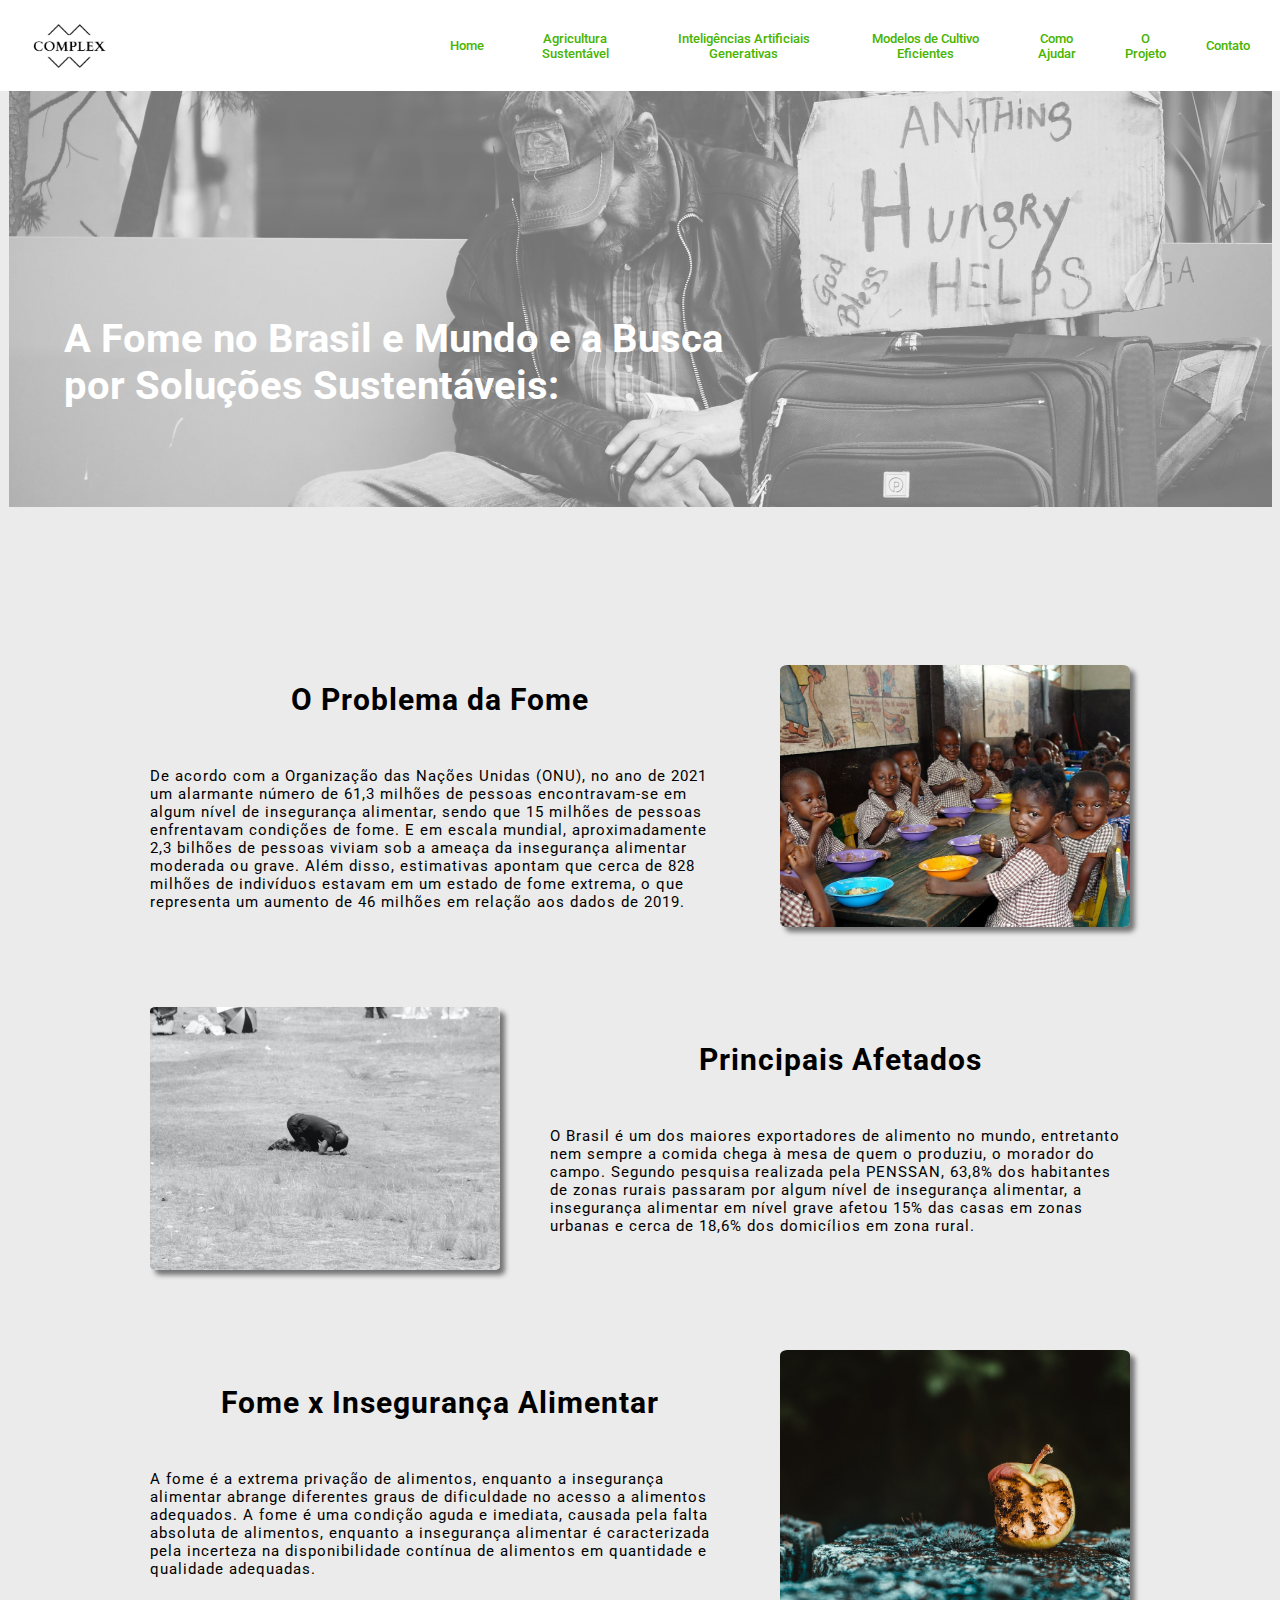
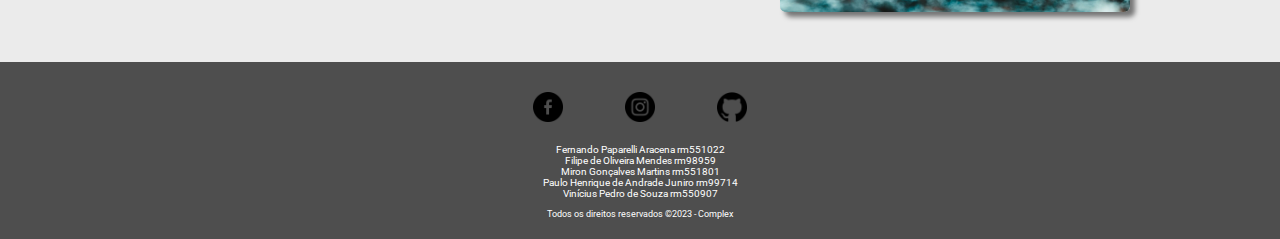
==== commit f067949f: "form adicionado" ====
--- a/index.html
+++ b/index.html
@@ -4,7 +4,7 @@
     <meta charset="UTF-8">
     <meta http-equiv="X-UA-Compatible" content="IE=edge">
     <meta name="viewport" content="width=device-width, initial-scale=1.0">
-    <title>Complex Home</title>
+    <title>Complex - Fome no Mundo</title>
     <link rel="stylesheet" href="./css/style.css">
 </head>
 <body>
@@ -17,7 +17,7 @@
             <a href="./pages/cultivo.html">Modelos de Cultivo Eficientes</a>
             <a href="./pages/ajude.html">Como Ajudar</a>
             <a href="./pages/projeto.html">O Projeto</a>
-            <a href="./pages/contato.html">Contato</a>
+            <a href="./pages/formulario.html">Contato</a>
         </nav>
     </header>
     <main class="conteudo-princial">
@@ -57,7 +57,7 @@
                 <nav class="social-media-nav">
                     <a href="https://www.facebook.com" target="_blank"><img src="./img/facebook.png" alt="Logo Facebook"></a>
                     <a href="https://www.instagram.com/complex.wrld/" target="_blank"><img src="./img/instagram.png" alt="Logo Instagra"></a>
-                    <a href="https://github.com/filipeomendes/GlobalSolution" target="_blank"><img src="./img/github.png" alt="Logo Github"></a>
+                    <a href="https://github.com/filipeomendes/GlobalSolution-RWD-1TDSPV" target="_blank"><img src="./img/github.png" alt="Logo Github"></a>
                 </nav>
             </div>
             <div class="membros">
--- a/css/style.css
+++ b/css/style.css
@@ -1,5 +1,6 @@
 @import url('https://fonts.googleapis.com/css2?family=Roboto&display=swap');
 @import url(./header.css);
+@import url(./form.css);
 
 *{
     margin: 0;
@@ -103,6 +104,7 @@
     display: flex;
     font-size: 2rem;
     max-width: 150rem;
+    margin-top: 2rem;
 }
 
 .conteudo-direito-div h2{
@@ -186,6 +188,88 @@
     }
 }
 
+@media (max-width: 1280px) {
+    .cabecalho img{
+        width: 8rem;
+        margin-right: 30rem;
+    }
+    
+    .cabecalho a{
+        margin-left: 1rem;
+        margin-right: 1rem;
+        font-size: 1.3rem;
+    }
+
+    .capa img{
+        margin-top: -1.3rem;
+        width: 126.3rem;
+    }
+
+    .conteudo-primario h1{
+        margin-top: -15%;
+        font-size: 4rem;
+    }
+
+    .conteudo-esquerdo img{
+        max-width: 35rem;
+    }
+
+    .conteudo-direito img{
+        max-width: 35rem;
+    }
+
+    .conteudo-esquerdo{
+        margin-top: 5rem;
+        margin-bottom: 5rem;
+        gap: 5rem;
+        letter-spacing: 1px;
+        width: 100%;
+        align-items: center;
+    }
+    
+    .conteudo-esquerdo-div h2{
+        font-size: 3rem;
+        justify-content: center;
+    }
+    
+    .conteudo-esquerdo-div p{
+        font-size: 1.5rem;
+    }
+
+    .conteudo-direito{
+        margin-top: 5rem;
+        margin-bottom: 5rem;
+        gap: 5rem;
+        letter-spacing: 1px;
+        width: 100%;
+        align-items: center;
+    }
+    
+    .conteudo-direito-div h2{
+        font-size: 3rem;
+        justify-content: center;
+    }
+    
+    .conteudo-direito-div p{
+        font-size: 1.5rem;
+    }
+
+    .social-media-nav img{
+        width: 3rem;
+        height: 3rem;
+    }
+    
+    .membros{
+        font-size: 1rem;
+    }
+    
+    .copyright{
+        margin-bottom: 0rem;
+        margin-top: 0rem;
+        font-size: 0.9rem;
+    }
+}
+
 @media (max-width: 820px) {
     
     .cabecalho{
@@ -289,4 +373,92 @@
         margin-top: 2rem;
         font-size: 0.9rem;
     }
+}
+
+@media (max-width: 390px) {
+    
+    .cabecalho{
+        position: static;
+    }
+
+    .cabecalho img{
+        margin-right: 0rem;
+        margin-bottom: 4rem;
+    }
+
+    .cabecalho nav{
+      flex-direction: column;
+      gap: 2rem;
+      width: 100%;
+    }
+    
+    .conteudo-primario h1{
+        display: flex;
+        font-size: 2rem;
+        height: auto;
+        margin-top: -20%;
+        margin-bottom: 20%;
+        margin-left: 5%;
+        max-width: 55%;
+    }
+
+    .capa img{
+        width: 39rem;
+
+    }
+
+    .conteudo-primario h1{
+        font-size: 2rem;
+        margin-left: 20px;
+        width: 500px;
+        top: 40%;
+    }
+    
+    .conteudo-esquerdo-div h2{
+        font-size: 3rem;
+        width: 390px;
+        margin-left: 2rem;
+        justify-content: center;
+    }
+    
+    .conteudo-esquerdo-div p{
+        font-size: 1.3rem;
+        margin-left: 3rem;
+        margin-right: 3rem;
+    }
+    
+    .conteudo-esquerdo img{
+        max-width: 30rem;
+    }
+    
+    .conteudo-direito-div h2{
+        font-size: 3rem;
+        width: 390px;
+        margin-left: 2rem;
+        justify-content: center;
+    }
+    
+    .conteudo-direito-div p{
+        font-size: 1.3rem;
+        margin-left: 3rem;
+        margin-right: 3rem;
+    }
+    
+    .conteudo-direito img{
+        max-width: 30rem;
+    }
+    
+    .social-media-nav img{
+        max-width: 8rem;
+    }
+    
+    .membros{
+        font-size: 1.2rem;
+    }
+    
+    .copyright{
+        margin-bottom: 2rem;
+        margin-top: 2rem;
+        font-size: 0.9rem;
+    }
 }